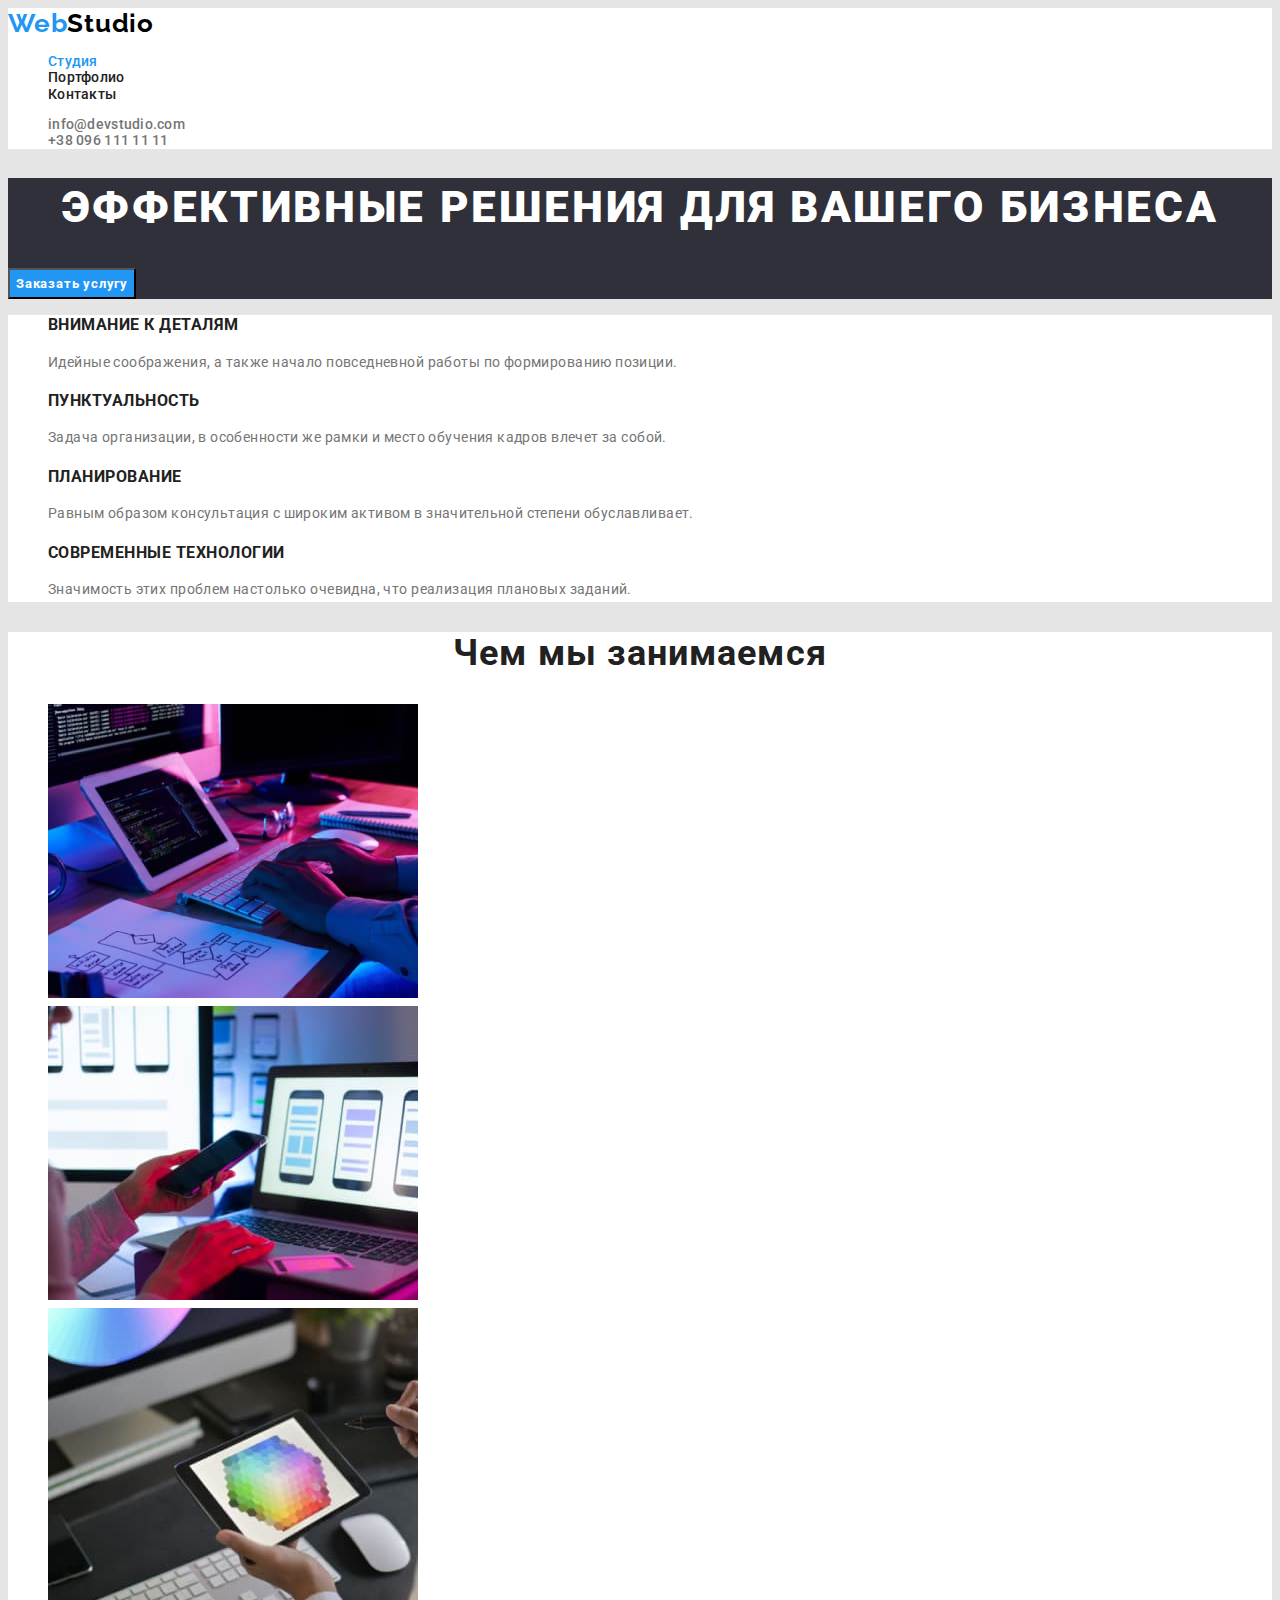
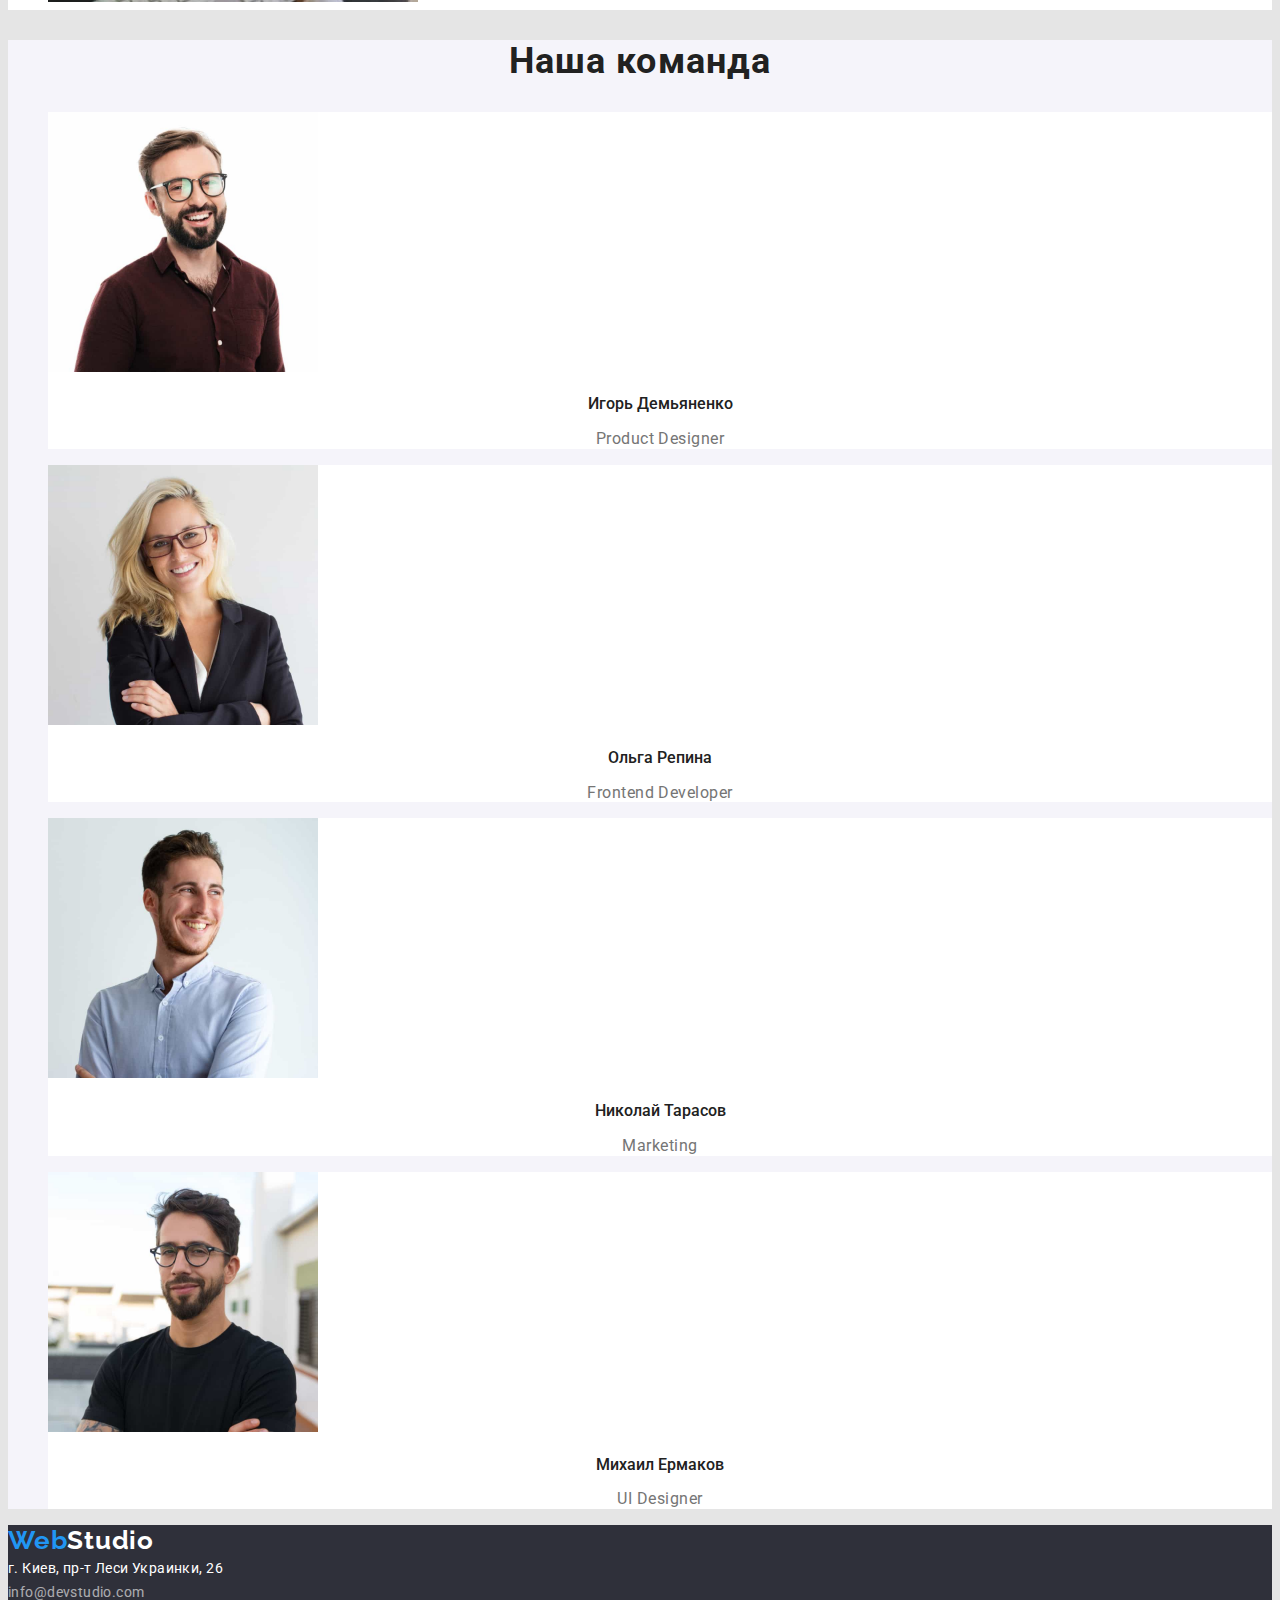
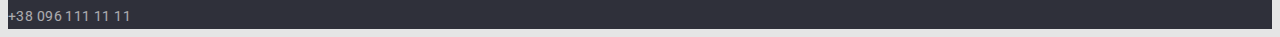
==== index.html @ 8b651987 "Initial from HW-2" ====
<!DOCTYPE html>
<html lang="ru">
    <head>
        <meta charset="UTF-8" />
        <meta http-equiv="X-UA-Compatible" content="IE=edge" />
        <meta name="viewport" content="width=device-width, initial-scale=1.0" />
        <title>Домашняя работа по HTML/CSS</title>
        <link rel="preconnect" href="https://fonts.googleapis.com" />
        <link rel="preconnect" href="https://fonts.gstatic.com" crossorigin />
        <link
            href="https://fonts.googleapis.com/css2?family=Raleway:wght@700&family=Roboto:wght@400;500;700;900&display=swap"
            rel="stylesheet"
        />
        <link rel="stylesheet" href="./css/styles.css" />
    </head>
    <body>
        <!-- Шапка сайта -->
        <header class="page-header">
            <nav class="menu-nav">
                <a href="/" lang="en" class="logo">
                    Web<span class="logo-studio">Studio</span></a
                >
                <ul>
                    <li><a href="" class="link current">Студия</a></li>
                    <li>
                        <a href="./portfolio.html" class="link">Портфолио</a>
                    </li>
                    <li><a href="" class="link">Контакты</a></li>
                </ul>
            </nav>
            <ul class="contacts-nav">
                <li>
                    <a href="mailto:info@devstudio.com" class="contacts-nav"
                        >info@devstudio.com</a
                    >
                </li>
                <li>
                    <a href="tel:+380961111111" class="contacts-nav"
                        >+38 096 111 11 11</a
                    >
                </li>
            </ul>
        </header>
        <!--Основной раздел-->
        <main>
            <!-- Герой -->
            <section class="hero">
                <h1 class="hero-title">
                    Эффективные решения для вашего бизнеса
                </h1>
                <button type="button" class="hero-button">
                    Заказать услугу
                </button>
            </section>
            <!-- Преимущества -->
            <section class="section">
                <ul>
                    <li>
                        <h3 class="feature-title">Внимание к деталям</h3>
                        <p>
                            Идейные соображения, а также начало повседневной
                            работы по формированию позиции.
                        </p>
                    </li>
                    <li>
                        <h3 class="feature-title">Пунктуальность</h3>
                        <p>
                            Задача организации, в особенности же рамки и место
                            обучения кадров влечет за собой.
                        </p>
                    </li>
                    <li>
                        <h3 class="feature-title">Планирование</h3>
                        <p>
                            Равным образом консультация с широким активом в
                            значительной степени обуславливает.
                        </p>
                    </li>
                    <li>
                        <h3 class="feature-title">Современные технологии</h3>
                        <p>
                            Значимость этих проблем настолько очевидна, что
                            реализация плановых заданий.
                        </p>
                    </li>
                </ul>
            </section>
            <!-- Фото видов деятельности -->
            <section class="section">
                <h2 class="section-title">Чем мы занимаемся</h2>
                <ul>
                    <li>
                        <img
                            src="./images/box-1.jpg"
                            alt="Набор кода"
                            width="370"
                            height="294"
                        />
                    </li>
                    <li>
                        <img
                            src="./images/box-2.jpg"
                            alt="Адаптивная вестка"
                            width="370"
                            height="294"
                        />
                    </li>
                    <li>
                        <img
                            src="./images/box-3.jpg"
                            alt="Колористика"
                            width="370"
                            height="294"
                        />
                    </li>
                </ul>
            </section>
            <!-- Сотрудники, Наша команда -->
            <section class="section-alternative">
                <h2 class="section-title">Наша команда</h2>
                <ul>
                    <li class="team-item">
                        <img
                            src="./images/foto-1.jpg"
                            alt="Игорь Демьяненко"
                            width="270"
                            height="260"
                        />
                        <h3 class="team-title">Игорь Демьяненко</h3>
                        <p lang="en" class="team-position">Product Designer</p>
                    </li>
                    <li class="team-item">
                        <img
                            src="./images/foto-2.jpg"
                            alt="Ольга Репина"
                            width="270"
                            height="260"
                        />
                        <h3 class="team-title">Ольга Репина</h3>
                        <p lang="en" class="team-position">
                            Frontend Developer
                        </p>
                    </li>
                    <li class="team-item">
                        <img
                            src="./images/foto-3.jpg"
                            alt="Николай Тарасов"
                            width="270"
                            height="260"
                        />
                        <h3 class="team-title">Николай Тарасов</h3>
                        <p lang="en" class="team-position">Marketing</p>
                    </li>
                    <li class="team-item">
                        <img
                            src="./images/foto-4.jpg"
                            alt="Михаил Ермаков"
                            width="270"
                            height="260"
                        />
                        <h3 class="team-title">Михаил Ермаков</h3>
                        <p lang="en" class="team-position">UI Designer</p>
                    </li>
                </ul>
            </section>
        </main>
        <!-- Футер -->
        <footer class="footer">
            <a href="/" lang="en" class="logo">
                Web<span class="logo-studio-footer">Studio</span></a
            >
            <address>
                <a
                    href="https://goo.gl/maps/RUKj9Pu31HT4aUyb8"
                    target="_blank"
                    rel="noopener noreferer"
                    class="address"
                    >г. Киев, пр-т Леси Украинки, 26
                </a>
                <br />
                <a href="mailto:info@devstudio.com" class="mail-tel"
                    >info@devstudio.com</a
                ><br />
                <a href="tel:+380961111111" class="mail-tel"
                    >+38 096 111 11 11</a
                ><br />
            </address>
        </footer>
    </body>
</html>
---- css/styles.css ----
/* WebStudio: черный=000000 100% , синий=2196F3 100% */
/* Навигация: черный=212121 100% , синий=2196F3 100% */
/* Герой: Заголовок текст белый=FFFFFF 100%, фон т.серый=2F303A 100%*/
/* Герой: Кнопка текст белый=FFFFFF 100%, фон синий=2196F3 100% */
/* Преимущества: Заголовок черный=212121 100%, текст серый=757575 100% */
/* Преимущества + Чем зан: фон св.св.серый=E5E5E5 100% */
/* Чем занимаемся: Заголовок черный=212121 100% */
/* Наша команда: Заголовок черный=212121 100%, текст серый=757575 100%*/
/* Наша команда: фон секции св.серый=F5F4FA 100% */
/* Футер: физ.адрес текст белый=FFFFFF 100%, email+тел=белый=FFFFFF 60% */
/* Футер: фон т.серый=2F303A 100%*/

:root {
    --primary-white-color: #ffffff;
    --primary-black-color: #000000;
    --primary-text-color: #757575;
    --accent-color: #2196f3;
    --accent-button-color: #188ce8;
    --background-color: #e5e5e5;
    --alt-background-color: #f5f4fa;
    --hero-footer-background-color: #2f303a;
    --item-boder-color: #eeeeee;
    --title-text-color: #212121;
}

body {
    background-color: var(--background-color);
    color: var(--primary-text-color);
    font-family: Roboto, sans-serif;
    font-weight: 400;
    font-size: 14px;
    line-height: 1.71;
}

ul {
    list-style: none;
}

.page-header {
    font-weight: 500;
    line-height: 1.17;
    background-color: var(--primary-white-color);
}

/* Лого */
.logo {
    color: var(--accent-color);
    font-family: Raleway, sans-serif;
    font-weight: 700;
    font-size: 26px;
    line-height: 1.19;
    text-decoration: none;
    letter-spacing: 0.03em;
}
.logo-studio {
    color: var(--primary-black-color);
}

/* Навигация меню страницы */
.menu-nav {
    text-decoration: none;
}

.menu-nav .link {
    color: var(--title-text-color);
    text-decoration: none;
    letter-spacing: 0.02em;
}
.menu-nav .link:hover,
.menu-nav .link:focus {
    color: var(--accent-color);
}
.menu-nav .link.current {
    color: var(--accent-color);
}

/* Контакты шапки страницы */
.page-header .contacts-nav {
    color: var(--primary-text-color);
    text-decoration: none;
    letter-spacing: 0.02em;
}
.page-header .contacts-nav:hover .contacts-nav:focus {
    color: var(--accent-color);
}

/* Основной раздел */

/*Герой*/
.hero {
    background-color: var(--hero-footer-background-color);
}
.hero-title {
    color: var(--primary-white-color);
    font-weight: 900;
    font-size: 44px;
    line-height: 1.36;
    text-align: center;
    letter-spacing: 0.06em;
    text-transform: uppercase;
}
.hero-button {
    color: var(--primary-white-color);
    background-color: var(--accent-color);
    font-family: inherit;
    font-weight: 700;
    line-height: 1.88;
    text-align: center;
    cursor: pointer;
    letter-spacing: 0.06em;
}
.hero-button:hover,
.hero-button:focus {
    background-color: var(--accent-button-color);
}
/* Основные секции*/
.section {
    background-color: var(--primary-white-color);
}
.section p,
.section-alternative p {
    letter-spacing: 0.03em;
}

/*Преимущества*/
.feature-title {
    color: var(--title-text-color);
    font-weight: 700;
    line-height: 1.17;
    letter-spacing: 0.03em;
    text-transform: uppercase;
}

/* Чем мы занимаемся */
.section-title {
    color: var(--title-text-color);
    font-weight: 700;
    font-size: 36px;
    line-height: 1.17;
    text-align: center;
    letter-spacing: 0.03em;
}

/* Наша команда */
.section-alternative {
    background-color: var(--alt-background-color);
}
.team-item {
    background-color: var(--primary-white-color);
}
.team-title {
    color: var(--title-text-color);
    font-weight: 500;
    font-size: 16px;
    line-height: 1.17;
    text-align: center;
}
.team-position {
    color: var(--primary-text-color);
    font-size: 16px;
    line-height: 1.17;
    text-align: center;
}

/* Футер */
.footer {
    background-color: var(--hero-footer-background-color);
}
.logo-studio-footer {
    color: var(--primary-white-color);
}
.address {
    color: var(--primary-white-color);
    font-style: normal;
    text-decoration: none;
    letter-spacing: 0.03em;
}
.mail-tel {
    color: var(--primary-white-color);
    font-style: normal;
    text-decoration: none;
    letter-spacing: 0.03em;
    opacity: 0.6;
}
.address:hover,
.address:focus,
.mail-tel:hover,
.mail-tel:focus {
    outline: 2px solid var(--accent-color);
}

/* П О Р Т Ф О Л И О */
.filter-button {
    color: var(--title-text-color);
    background-color: var(--alt-background-color);
    font-family: inherit;
    font-size: 16px;
    font-weight: 500;
    line-height: 1.62;
    text-align: center;
    letter-spacing: 0.03em;
    cursor: pointer;
}
.filter-button:hover,
.filter-button:focus {
    color: var(--primary-white-color);
    background-color: var(--accent-color);
}

.project-title {
    color: var(--title-text-color);
    font-size: 18px;
    font-weight: 700;
    line-height: 2;
    letter-spacing: 0.06em;
}

.project-type {
    font-size: 16px;
    font-weight: 400;
    line-height: 1.87;
}
.project-item {
    background-color: var(--item--background-color);
    border: 1px solid var(--item-boder-color);
}
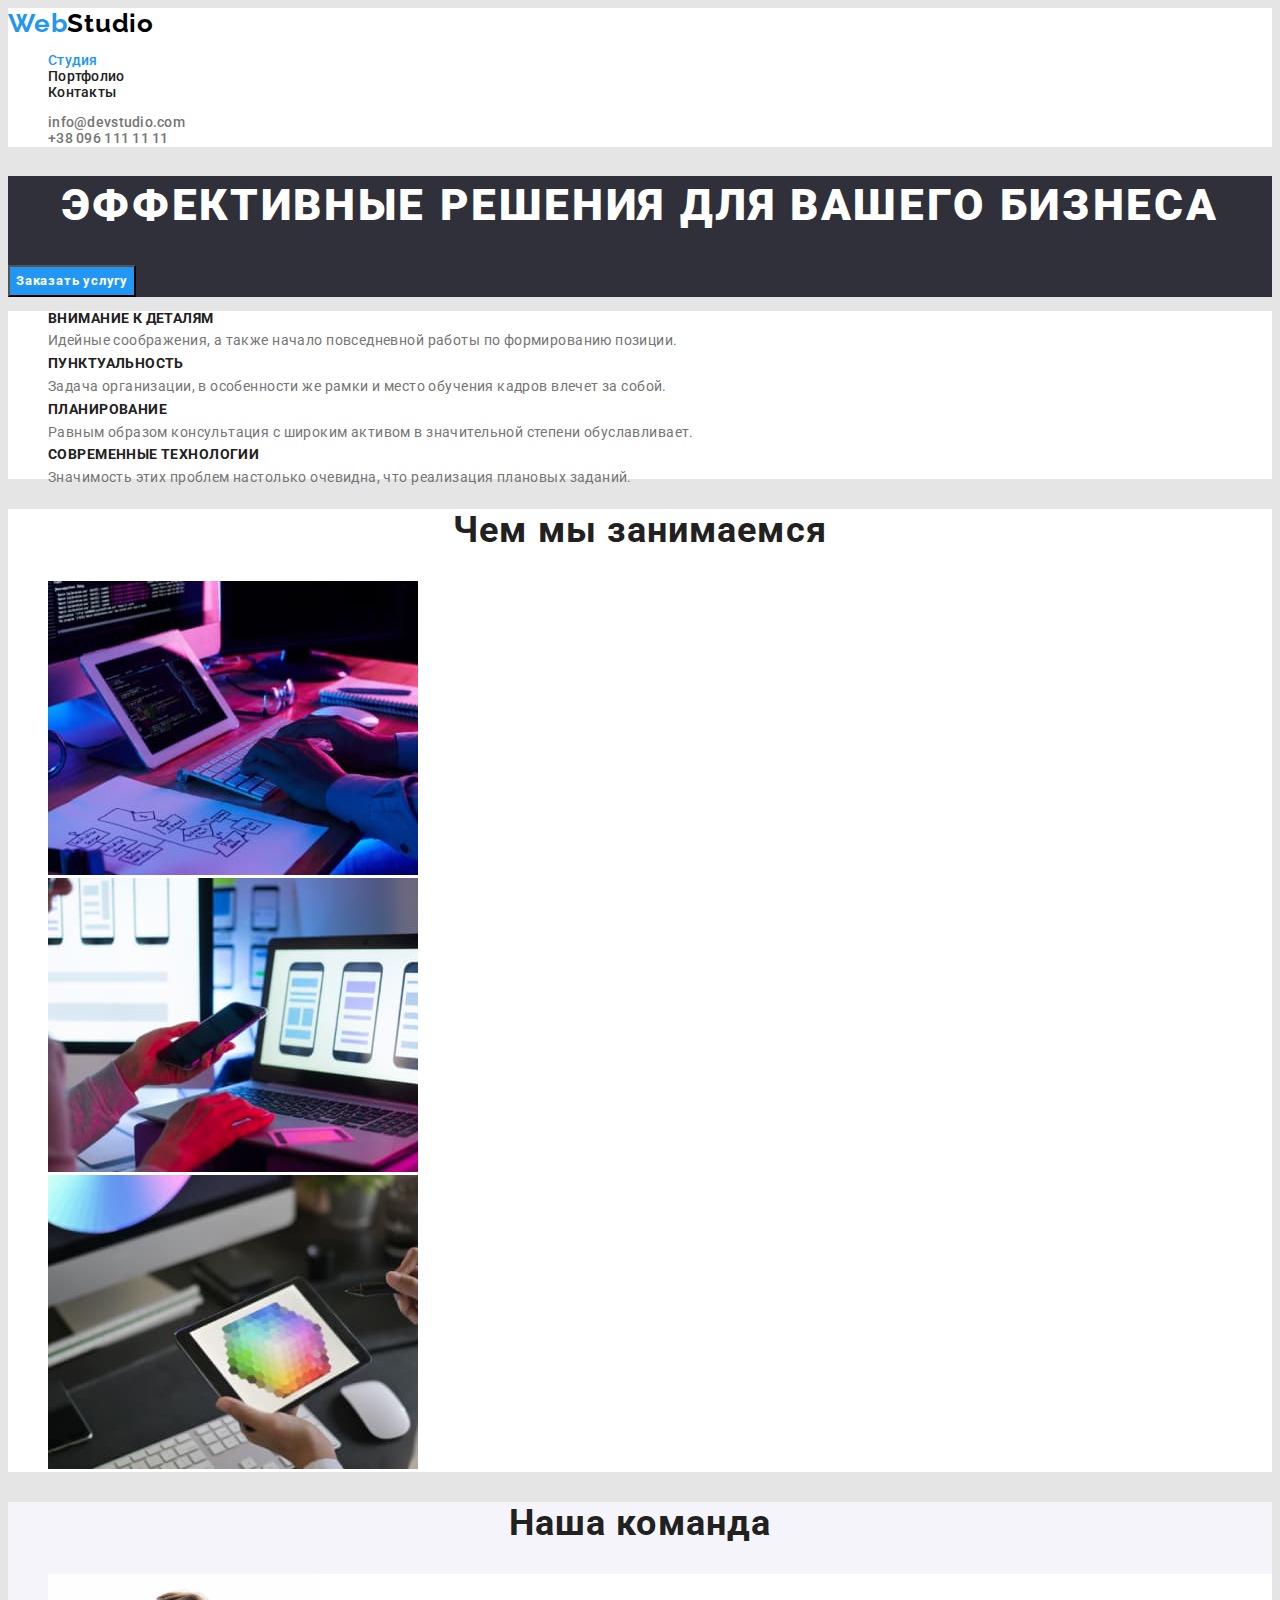
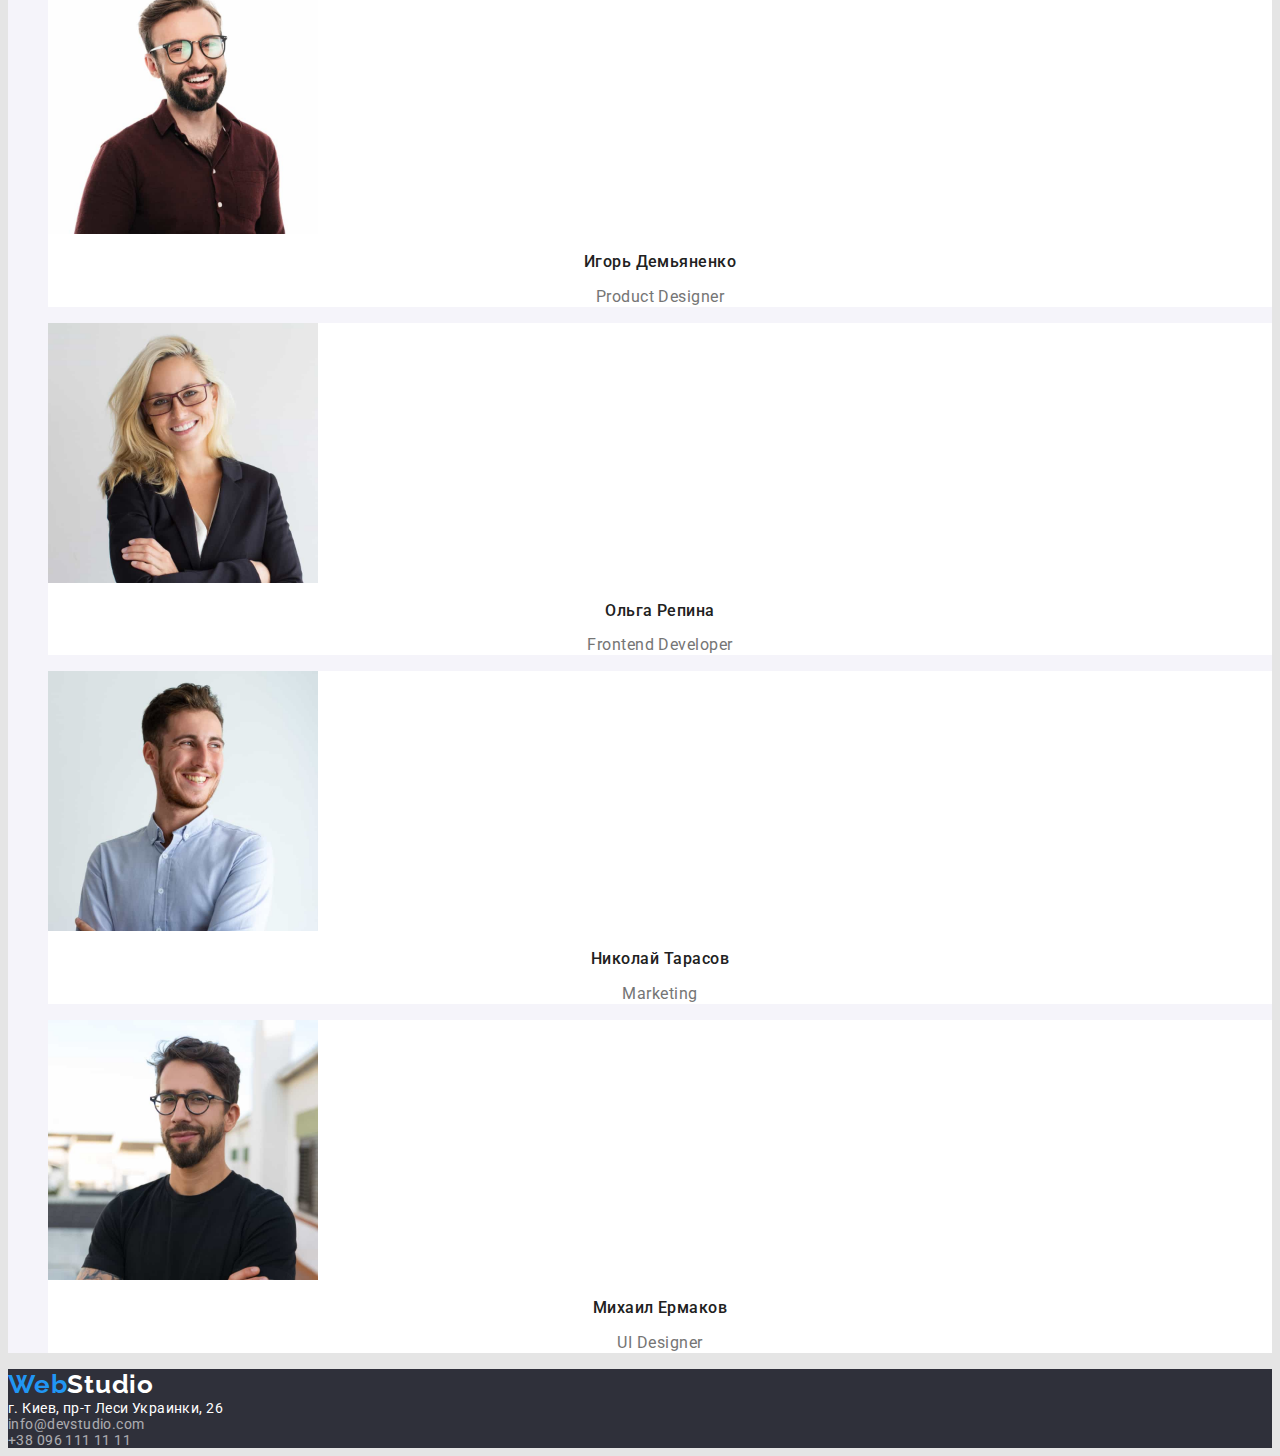
==== commit 329d280c: "Version 0 HW-2 optimized" ====
--- a/index.html
+++ b/index.html
@@ -57,28 +57,28 @@
                 <ul>
                     <li>
                         <h3 class="feature-title">Внимание к деталям</h3>
-                        <p>
+                        <p class="feature-text">
                             Идейные соображения, а также начало повседневной
                             работы по формированию позиции.
                         </p>
                     </li>
                     <li>
                         <h3 class="feature-title">Пунктуальность</h3>
-                        <p>
+                        <p class="feature-text">
                             Задача организации, в особенности же рамки и место
                             обучения кадров влечет за собой.
                         </p>
                     </li>
                     <li>
                         <h3 class="feature-title">Планирование</h3>
-                        <p>
+                        <p class="feature-text">
                             Равным образом консультация с широким активом в
                             значительной степени обуславливает.
                         </p>
                     </li>
                     <li>
                         <h3 class="feature-title">Современные технологии</h3>
-                        <p>
+                        <p class="feature-text">
                             Значимость этих проблем настолько очевидна, что
                             реализация плановых заданий.
                         </p>
--- a/css/styles.css
+++ b/css/styles.css
@@ -1,7 +1,7 @@
 /* WebStudio: черный=000000 100% , синий=2196F3 100% */
 /* Навигация: черный=212121 100% , синий=2196F3 100% */
 /* Герой: Заголовок текст белый=FFFFFF 100%, фон т.серый=2F303A 100%*/
-/* Герой: Кнопка текст белый=FFFFFF 100%, фон синий=2196F3 100% */
+/* Герой: Кнопка текст белый=FFFFFF 100%, фон синий=2196F3 100%, акцент фон т.синий = 188ce8 */
 /* Преимущества: Заголовок черный=212121 100%, текст серый=757575 100% */
 /* Преимущества + Чем зан: фон св.св.серый=E5E5E5 100% */
 /* Чем занимаемся: Заголовок черный=212121 100% */
@@ -11,6 +11,8 @@
 /* Футер: фон т.серый=2F303A 100%*/
 
 :root {
+    --primary-font-family: Roboto, sans-serif;
+    --secondary-font-family: Raleway, sans-serif;
     --primary-white-color: #ffffff;
     --primary-black-color: #000000;
     --primary-text-color: #757575;
@@ -26,30 +28,32 @@
 body {
     background-color: var(--background-color);
     color: var(--primary-text-color);
-    font-family: Roboto, sans-serif;
+    font-family: var(--primary-font-family);
     font-weight: 400;
     font-size: 14px;
-    line-height: 1.71;
-}
-
-ul {
+}
+
+ul,
+ol {
     list-style: none;
+}
+a {
+    text-decoration: none;
 }
 
 .page-header {
     font-weight: 500;
-    line-height: 1.17;
+    line-height: 1.14;
     background-color: var(--primary-white-color);
 }
 
 /* Лого */
 .logo {
     color: var(--accent-color);
-    font-family: Raleway, sans-serif;
+    font-family: var(--secondary-font-family);
     font-weight: 700;
     font-size: 26px;
     line-height: 1.19;
-    text-decoration: none;
     letter-spacing: 0.03em;
 }
 .logo-studio {
@@ -58,12 +62,11 @@
 
 /* Навигация меню страницы */
 .menu-nav {
-    text-decoration: none;
 }
 
 .menu-nav .link {
     color: var(--title-text-color);
-    text-decoration: none;
+
     letter-spacing: 0.02em;
 }
 .menu-nav .link:hover,
@@ -77,7 +80,6 @@
 /* Контакты шапки страницы */
 .page-header .contacts-nav {
     color: var(--primary-text-color);
-    text-decoration: none;
     letter-spacing: 0.02em;
 }
 .page-header .contacts-nav:hover .contacts-nav:focus {
@@ -126,9 +128,17 @@
 .feature-title {
     color: var(--title-text-color);
     font-weight: 700;
-    line-height: 1.17;
+    font-size: 14px;
+    line-height: 1.14;
     letter-spacing: 0.03em;
     text-transform: uppercase;
+}
+.feature-text {
+    color: var(--primary-text-color);
+    font-weight: 400;
+    font-size: 14px;
+    line-height: 1.71px;
+    letter-spacing: 0.03em;
 }
 
 /* Чем мы занимаемся */
@@ -152,13 +162,14 @@
     color: var(--title-text-color);
     font-weight: 500;
     font-size: 16px;
-    line-height: 1.17;
-    text-align: center;
+    line-height: 1.18;
+    text-align: center;
+    letter-spacing: 0.03em;
 }
 .team-position {
     color: var(--primary-text-color);
     font-size: 16px;
-    line-height: 1.17;
+    line-height: 1.18;
     text-align: center;
 }
 
@@ -172,13 +183,11 @@
 .address {
     color: var(--primary-white-color);
     font-style: normal;
-    text-decoration: none;
     letter-spacing: 0.03em;
 }
 .mail-tel {
     color: var(--primary-white-color);
     font-style: normal;
-    text-decoration: none;
     letter-spacing: 0.03em;
     opacity: 0.6;
 }
@@ -194,8 +203,8 @@
     color: var(--title-text-color);
     background-color: var(--alt-background-color);
     font-family: inherit;
-    font-size: 16px;
     font-weight: 500;
+    font-size: 16px;
     line-height: 1.62;
     text-align: center;
     letter-spacing: 0.03em;
@@ -209,18 +218,18 @@
 
 .project-title {
     color: var(--title-text-color);
+    font-weight: 700;
     font-size: 18px;
-    font-weight: 700;
     line-height: 2;
     letter-spacing: 0.06em;
 }
 
 .project-type {
-    font-size: 16px;
     font-weight: 400;
+    font-size: 16px;
     line-height: 1.87;
 }
 .project-item {
-    background-color: var(--item--background-color);
+    background-color: var(--primary-white-color);
     border: 1px solid var(--item-boder-color);
 }
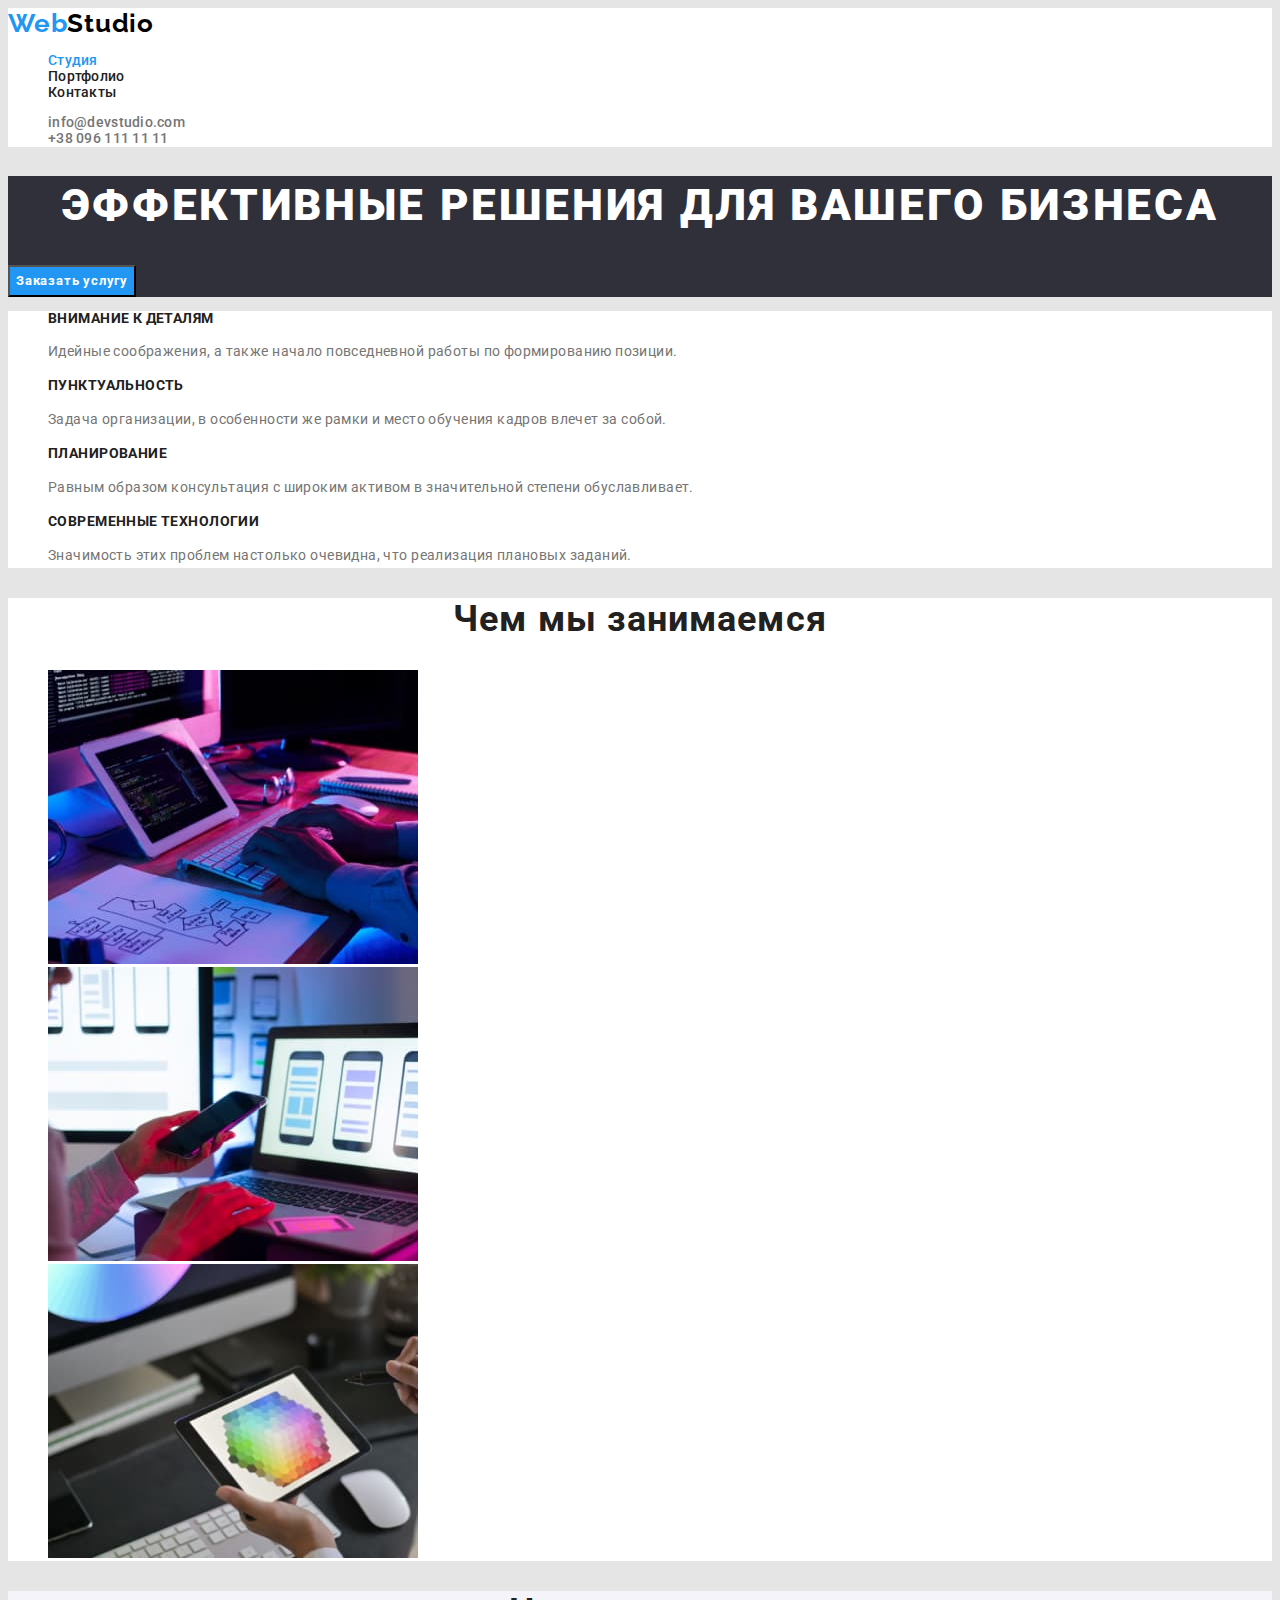
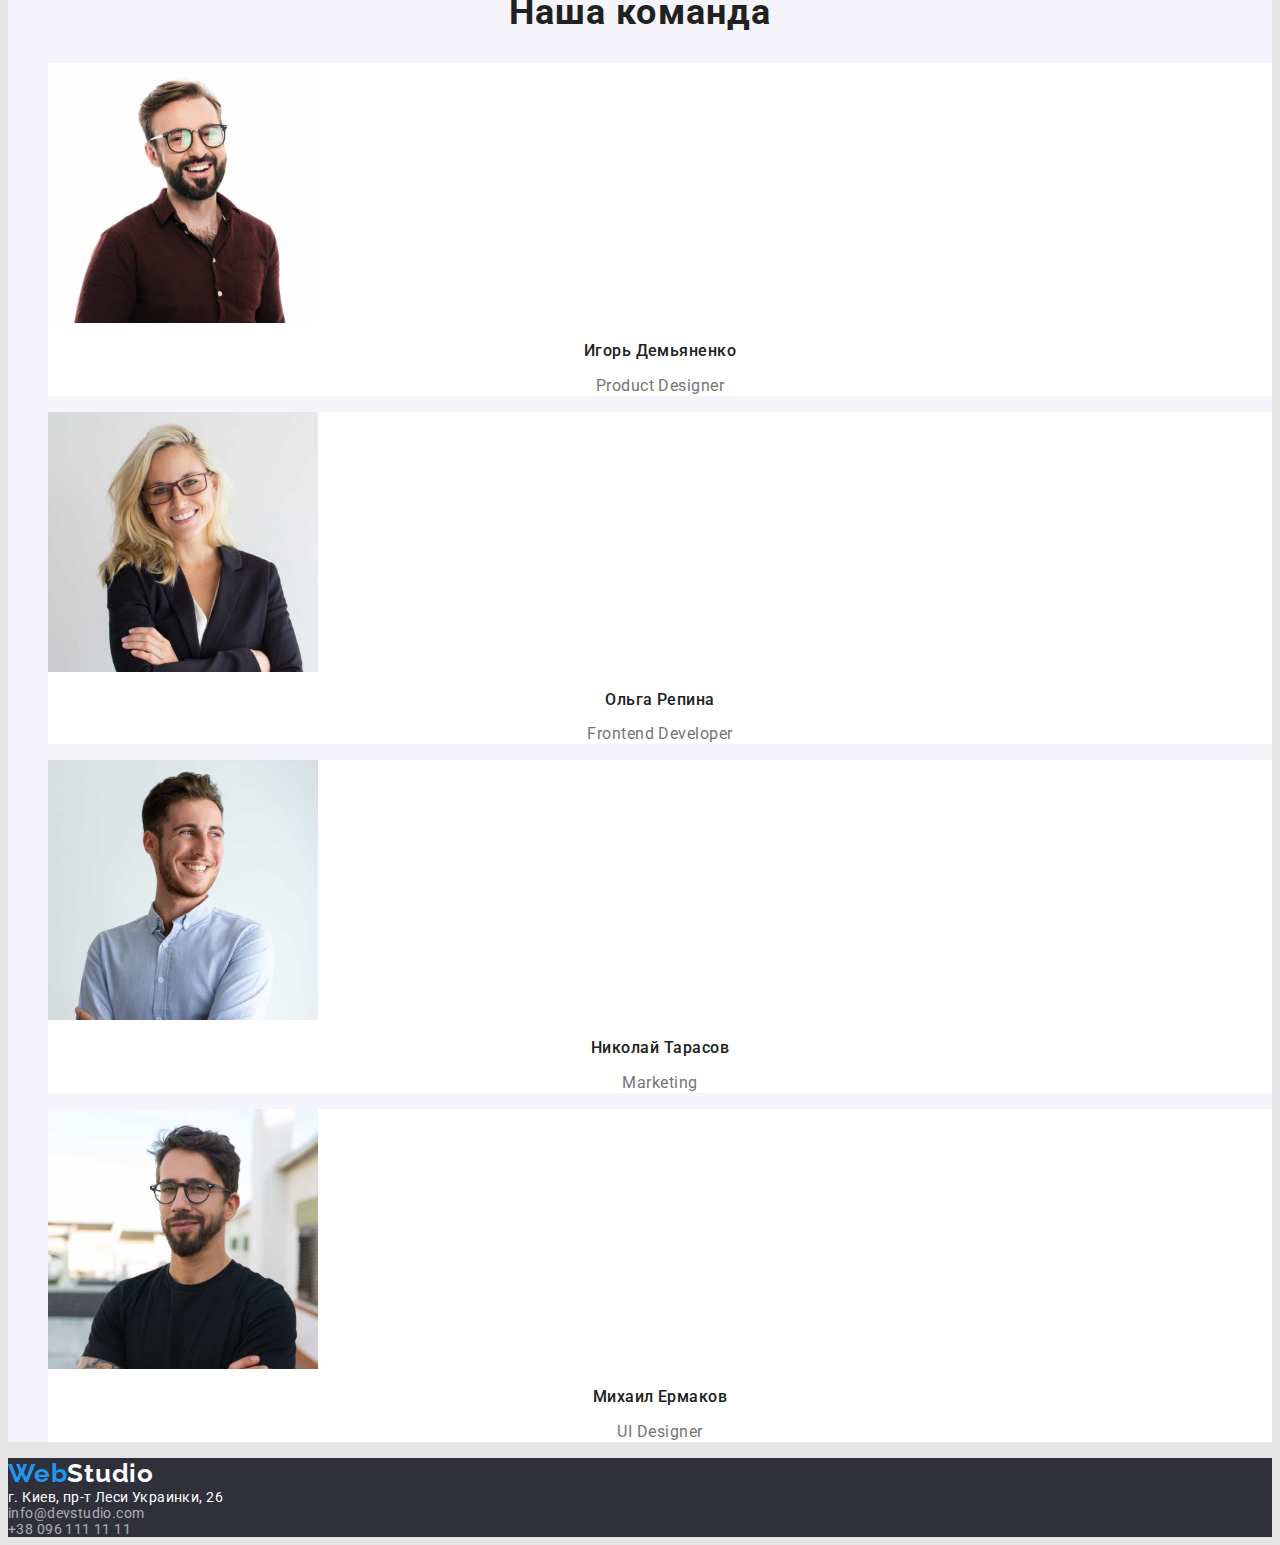
==== commit f23cc595: "Version 0 HW-2 optimized-2 H1-hidden" ====
--- a/index.html
+++ b/index.html
@@ -17,7 +17,7 @@
         <!-- Шапка сайта -->
         <header class="page-header">
             <nav class="menu-nav">
-                <a href="/" lang="en" class="logo">
+                <a href="./index.html" lang="en" class="logo">
                     Web<span class="logo-studio">Studio</span></a
                 >
                 <ul>
@@ -166,7 +166,7 @@
         </main>
         <!-- Футер -->
         <footer class="footer">
-            <a href="/" lang="en" class="logo">
+            <a href="./index.html" lang="en" class="logo">
                 Web<span class="logo-studio-footer">Studio</span></a
             >
             <address>
--- a/css/styles.css
+++ b/css/styles.css
@@ -1,28 +1,17 @@
-/* WebStudio: черный=000000 100% , синий=2196F3 100% */
-/* Навигация: черный=212121 100% , синий=2196F3 100% */
-/* Герой: Заголовок текст белый=FFFFFF 100%, фон т.серый=2F303A 100%*/
-/* Герой: Кнопка текст белый=FFFFFF 100%, фон синий=2196F3 100%, акцент фон т.синий = 188ce8 */
-/* Преимущества: Заголовок черный=212121 100%, текст серый=757575 100% */
-/* Преимущества + Чем зан: фон св.св.серый=E5E5E5 100% */
-/* Чем занимаемся: Заголовок черный=212121 100% */
-/* Наша команда: Заголовок черный=212121 100%, текст серый=757575 100%*/
-/* Наша команда: фон секции св.серый=F5F4FA 100% */
-/* Футер: физ.адрес текст белый=FFFFFF 100%, email+тел=белый=FFFFFF 60% */
-/* Футер: фон т.серый=2F303A 100%*/
-
 :root {
     --primary-font-family: Roboto, sans-serif;
     --secondary-font-family: Raleway, sans-serif;
     --primary-white-color: #ffffff;
     --primary-black-color: #000000;
     --primary-text-color: #757575;
+    --title-text-color: #212121;
     --accent-color: #2196f3;
     --accent-button-color: #188ce8;
     --background-color: #e5e5e5;
     --alt-background-color: #f5f4fa;
     --hero-footer-background-color: #2f303a;
-    --item-boder-color: #eeeeee;
-    --title-text-color: #212121;
+    --item-border-color: #eeeeee;
+    --header-border-color: #ececec;
 }
 
 body {
@@ -32,9 +21,7 @@
     font-weight: 400;
     font-size: 14px;
 }
-
-ul,
-ol {
+ul {
     list-style: none;
 }
 a {
@@ -137,7 +124,7 @@
     color: var(--primary-text-color);
     font-weight: 400;
     font-size: 14px;
-    line-height: 1.71px;
+    line-height: 1.71;
     letter-spacing: 0.03em;
 }
 
@@ -198,7 +185,7 @@
     outline: 2px solid var(--accent-color);
 }
 
-/* П О Р Т Ф О Л И О */
+/* === П О Р Т Ф О Л И О === */
 .filter-button {
     color: var(--title-text-color);
     background-color: var(--alt-background-color);
@@ -216,6 +203,17 @@
     background-color: var(--accent-color);
 }
 
+.visually-hidden {
+    border: 0 none;
+    clip: rect(0px, 0px, 0px, 0px);
+    height: 1px;
+    margin: -1px;
+    overflow: hidden;
+    padding: 0;
+    position: absolute;
+    width: 1px;
+}
+
 .project-title {
     color: var(--title-text-color);
     font-weight: 700;
@@ -231,5 +229,5 @@
 }
 .project-item {
     background-color: var(--primary-white-color);
-    border: 1px solid var(--item-boder-color);
-}
+    border: 1px solid var(--item-border-color);
+}
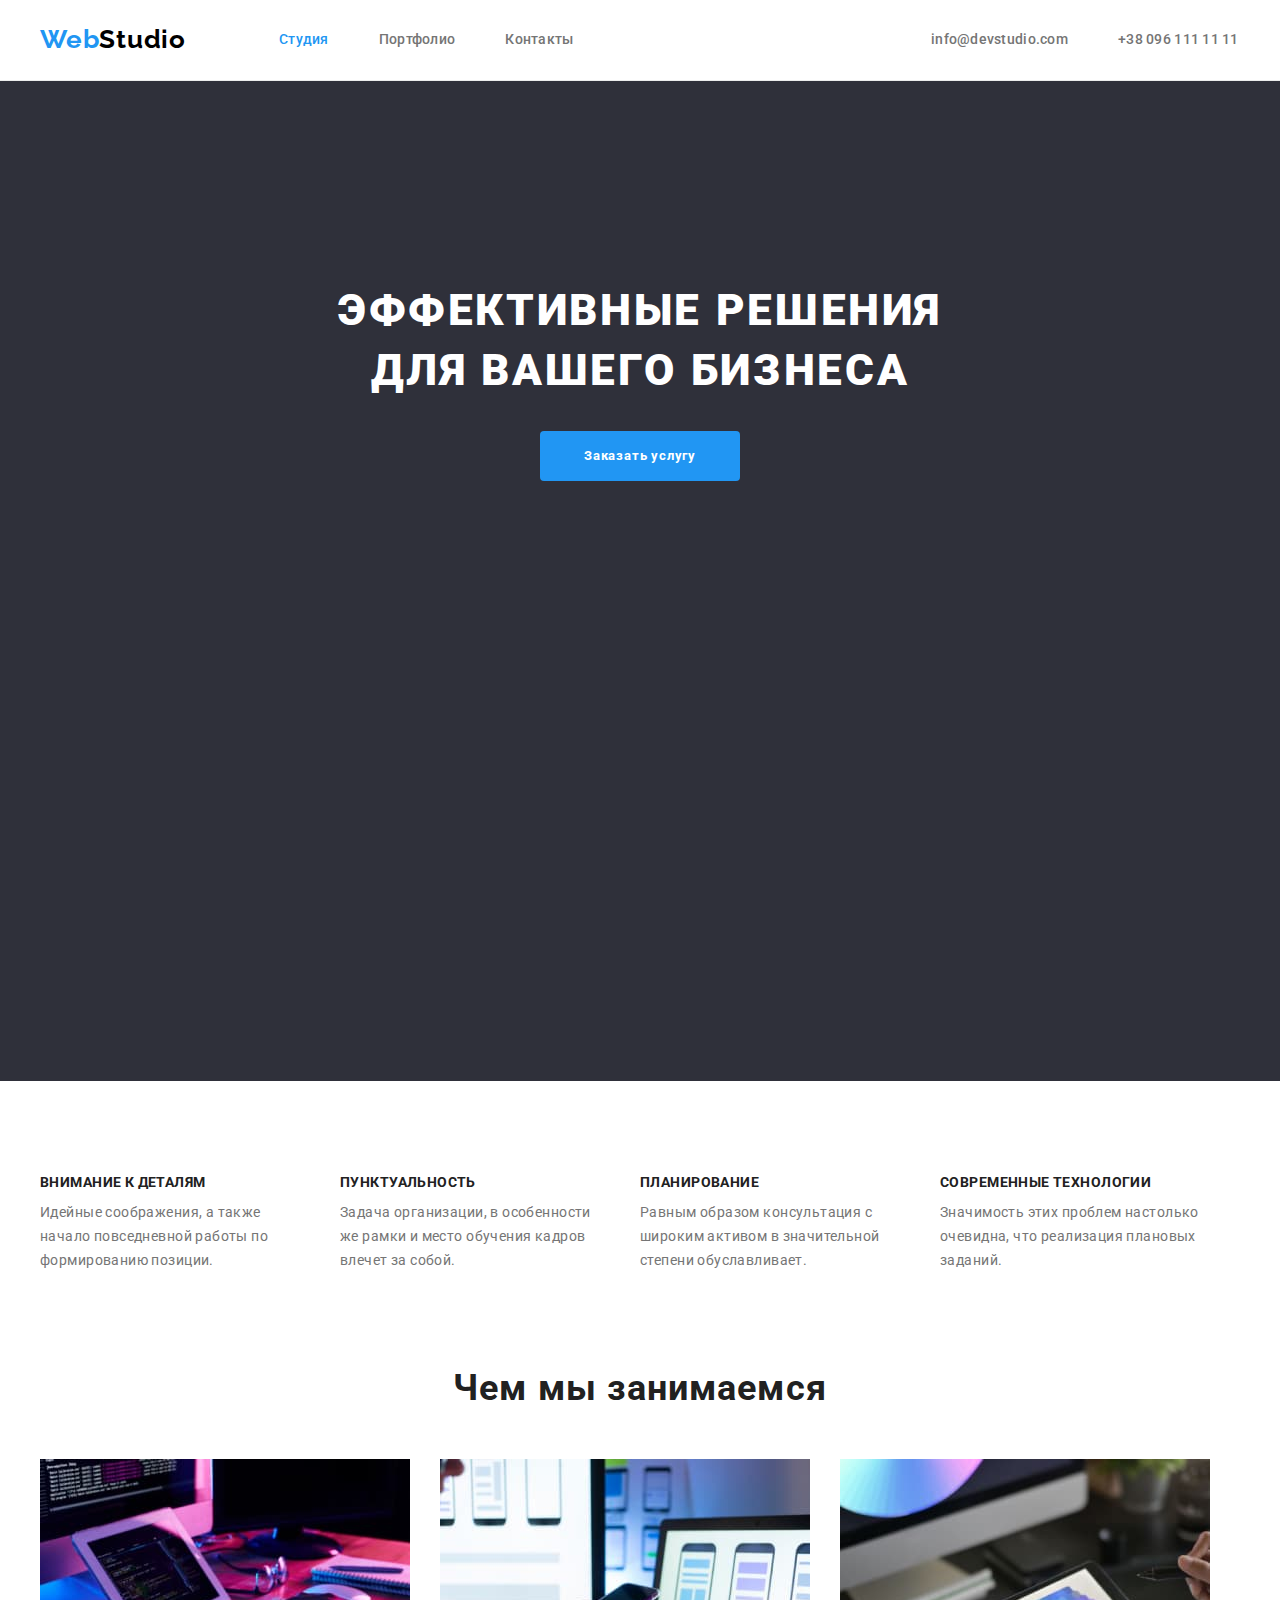
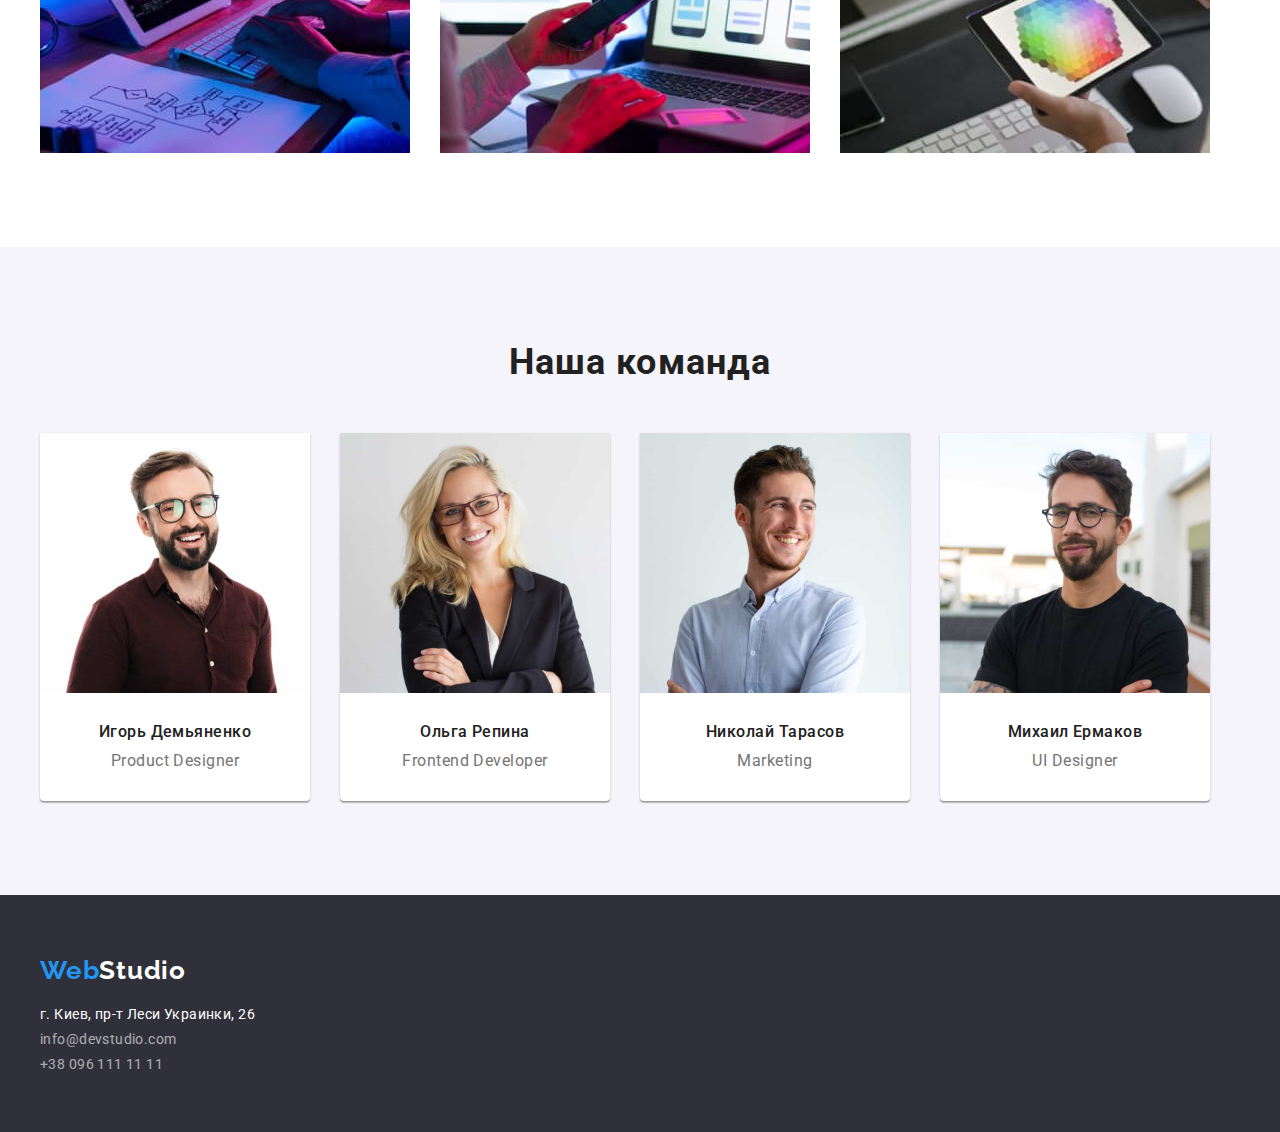
==== commit 190b50bd: "Version 1 - core made" ====
--- a/index.html
+++ b/index.html
@@ -11,180 +11,204 @@
             href="https://fonts.googleapis.com/css2?family=Raleway:wght@700&family=Roboto:wght@400;500;700;900&display=swap"
             rel="stylesheet"
         />
+        <link rel="stylesheet" href="https://cdnjs.cloudflare.com/ajax/libs/modern-normalize/1.1.0/modern-normalize.min.css" integrity="sha512-wpPYUAdjBVSE4KJnH1VR1HeZfpl1ub8YT/NKx4PuQ5NmX2tKuGu6U/JRp5y+Y8XG2tV+wKQpNHVUX03MfMFn9Q==" crossorigin="anonymous" referrerpolicy="no-referrer" />
         <link rel="stylesheet" href="./css/styles.css" />
     </head>
     <body>
         <!-- Шапка сайта -->
         <header class="page-header">
-            <nav class="menu-nav">
-                <a href="./index.html" lang="en" class="logo">
-                    Web<span class="logo-studio">Studio</span></a
-                >
-                <ul>
-                    <li><a href="" class="link current">Студия</a></li>
-                    <li>
-                        <a href="./portfolio.html" class="link">Портфолио</a>
+            <div class="container header-nav">
+                <nav class="menu-nav">
+                    <a href="./index.html" lang="en" class="logo logo-header">
+                        Web<span class="logo-studio">Studio</span></a
+                    >
+                    <ul class="site-nav">
+                        <li class="nav-item">
+                            <a href="./index.html" class="link current">Студия</a>
+                        </li>
+                        <li class="nav-item">
+                            <a href="./portfolio.html" class="link"
+                                >Портфолио</a
+                            >
+                        </li>
+                        <li class="nav-item">
+                            <a href="" class="link">Контакты</a>
+                        </li>
+                    </ul>
+                </nav>
+                <ul class="contacts-nav">
+                    <li class="contacts-item">
+                        <a href="mailto:info@devstudio.com" class="link"
+                            >info@devstudio.com</a
+                        >
                     </li>
-                    <li><a href="" class="link">Контакты</a></li>
+                    <li class="contacts-item">
+                        <a href="tel:+380961111111" class="link"
+                            >+38 096 111 11 11</a
+                        >
+                    </li>
                 </ul>
-            </nav>
-            <ul class="contacts-nav">
-                <li>
-                    <a href="mailto:info@devstudio.com" class="contacts-nav"
-                        >info@devstudio.com</a
-                    >
-                </li>
-                <li>
-                    <a href="tel:+380961111111" class="contacts-nav"
-                        >+38 096 111 11 11</a
-                    >
-                </li>
-            </ul>
+            </div>
         </header>
         <!--Основной раздел-->
         <main>
             <!-- Герой -->
             <section class="hero">
-                <h1 class="hero-title">
-                    Эффективные решения для вашего бизнеса
-                </h1>
-                <button type="button" class="hero-button">
-                    Заказать услугу
-                </button>
+                <div class="hero-content">
+                    <h1 class="hero-title">
+                        Эффективные решения для вашего бизнеса
+                    </h1>
+                    <button type="button" class="hero-button">
+                        Заказать услугу
+                    </button>
+                </div>
             </section>
             <!-- Преимущества -->
             <section class="section">
-                <ul>
-                    <li>
-                        <h3 class="feature-title">Внимание к деталям</h3>
-                        <p class="feature-text">
-                            Идейные соображения, а также начало повседневной
-                            работы по формированию позиции.
-                        </p>
-                    </li>
-                    <li>
-                        <h3 class="feature-title">Пунктуальность</h3>
-                        <p class="feature-text">
-                            Задача организации, в особенности же рамки и место
-                            обучения кадров влечет за собой.
-                        </p>
-                    </li>
-                    <li>
-                        <h3 class="feature-title">Планирование</h3>
-                        <p class="feature-text">
-                            Равным образом консультация с широким активом в
-                            значительной степени обуславливает.
-                        </p>
-                    </li>
-                    <li>
-                        <h3 class="feature-title">Современные технологии</h3>
-                        <p class="feature-text">
-                            Значимость этих проблем настолько очевидна, что
-                            реализация плановых заданий.
-                        </p>
-                    </li>
-                </ul>
+                <div class="container">
+                    <h2 class="visually-hidden">Преимущества</h2>
+                    <ul class="feature-list">
+                        <li class="feature-item">
+                            <h3 class="feature-title">Внимание к деталям</h3>
+                            <p class="feature-text">
+                                Идейные соображения, а также начало повседневной
+                                работы по формированию позиции.
+                            </p>
+                        </li>
+                        <li class="feature-item">
+                            <h3 class="feature-title">Пунктуальность</h3>
+                            <p class="feature-text">
+                                Задача организации, в особенности же рамки и
+                                место обучения кадров влечет за собой.
+                            </p>
+                        </li>
+                        <li class="feature-item">
+                            <h3 class="feature-title">Планирование</h3>
+                            <p class="feature-text">
+                                Равным образом консультация с широким активом в
+                                значительной степени обуславливает.
+                            </p>
+                        </li>
+                        <li class="feature-item">
+                            <h3 class="feature-title">
+                                Современные технологии
+                            </h3>
+                            <p class="feature-text">
+                                Значимость этих проблем настолько очевидна, что
+                                реализация плановых заданий.
+                            </p>
+                        </li>
+                    </ul>
+                </div>
             </section>
             <!-- Фото видов деятельности -->
             <section class="section">
-                <h2 class="section-title">Чем мы занимаемся</h2>
-                <ul>
-                    <li>
-                        <img
-                            src="./images/box-1.jpg"
-                            alt="Набор кода"
-                            width="370"
-                            height="294"
-                        />
-                    </li>
-                    <li>
-                        <img
-                            src="./images/box-2.jpg"
-                            alt="Адаптивная вестка"
-                            width="370"
-                            height="294"
-                        />
-                    </li>
-                    <li>
-                        <img
-                            src="./images/box-3.jpg"
-                            alt="Колористика"
-                            width="370"
-                            height="294"
-                        />
-                    </li>
-                </ul>
+                <div class="container no-padding">
+                    <h2 class="section-title">Чем мы занимаемся</h2>
+                    <ul class="activities-list">
+                        <li class="activity-item">
+                            <img
+                                src="./images/box-1.jpg"
+                                alt="Набор кода"
+                                width="370"
+                                height="294"
+                            />
+                        </li>
+                        <li class="activity-item">
+                            <img
+                                src="./images/box-2.jpg"
+                                alt="Адаптивная вестка"
+                                width="370"
+                                height="294"
+                            />
+                        </li class="activity-item">
+                        <li>
+                            <img
+                                src="./images/box-3.jpg"
+                                alt="Колористика"
+                                width="370"
+                                height="294"
+                            />
+                        </li>
+                    </ul>
+                </div>
             </section>
             <!-- Сотрудники, Наша команда -->
             <section class="section-alternative">
-                <h2 class="section-title">Наша команда</h2>
-                <ul>
-                    <li class="team-item">
-                        <img
-                            src="./images/foto-1.jpg"
-                            alt="Игорь Демьяненко"
-                            width="270"
-                            height="260"
-                        />
-                        <h3 class="team-title">Игорь Демьяненко</h3>
-                        <p lang="en" class="team-position">Product Designer</p>
-                    </li>
-                    <li class="team-item">
-                        <img
-                            src="./images/foto-2.jpg"
-                            alt="Ольга Репина"
-                            width="270"
-                            height="260"
-                        />
-                        <h3 class="team-title">Ольга Репина</h3>
-                        <p lang="en" class="team-position">
-                            Frontend Developer
-                        </p>
-                    </li>
-                    <li class="team-item">
-                        <img
-                            src="./images/foto-3.jpg"
-                            alt="Николай Тарасов"
-                            width="270"
-                            height="260"
-                        />
-                        <h3 class="team-title">Николай Тарасов</h3>
-                        <p lang="en" class="team-position">Marketing</p>
-                    </li>
-                    <li class="team-item">
-                        <img
-                            src="./images/foto-4.jpg"
-                            alt="Михаил Ермаков"
-                            width="270"
-                            height="260"
-                        />
-                        <h3 class="team-title">Михаил Ермаков</h3>
-                        <p lang="en" class="team-position">UI Designer</p>
-                    </li>
-                </ul>
+                <div class="container">
+                    <h2 class="section-title">Наша команда</h2>
+                    <ul class="team-list">
+                        <li class="team-item">
+                            <img
+                                src="./images/foto-1.jpg"
+                                alt="Игорь Демьяненко"
+                                width="270"
+                                height="260"
+                            />
+                            <h3 class="team-title">Игорь Демьяненко</h3>
+                            <p lang="en" class="team-position">
+                                Product Designer
+                            </p>
+                        </li>
+                        <li class="team-item">
+                            <img
+                                src="./images/foto-2.jpg"
+                                alt="Ольга Репина"
+                                width="270"
+                                height="260"
+                            />
+                            <h3 class="team-title">Ольга Репина</h3>
+                            <p lang="en" class="team-position">
+                                Frontend Developer
+                            </p>
+                        </li>
+                        <li class="team-item">
+                            <img
+                                src="./images/foto-3.jpg"
+                                alt="Николай Тарасов"
+                                width="270"
+                                height="260"
+                            />
+                            <h3 class="team-title">Николай Тарасов</h3>
+                            <p lang="en" class="team-position">Marketing</p>
+                        </li>
+                        <li class="team-item">
+                            <img
+                                src="./images/foto-4.jpg"
+                                alt="Михаил Ермаков"
+                                width="270"
+                                height="260"
+                            />
+                            <h3 class="team-title">Михаил Ермаков</h3>
+                            <p lang="en" class="team-position">UI Designer</p>
+                        </li>
+                    </ul>
+                </div>
             </section>
         </main>
         <!-- Футер -->
         <footer class="footer">
-            <a href="./index.html" lang="en" class="logo">
-                Web<span class="logo-studio-footer">Studio</span></a
-            >
-            <address>
-                <a
-                    href="https://goo.gl/maps/RUKj9Pu31HT4aUyb8"
-                    target="_blank"
-                    rel="noopener noreferer"
-                    class="address"
-                    >г. Киев, пр-т Леси Украинки, 26
-                </a>
-                <br />
-                <a href="mailto:info@devstudio.com" class="mail-tel"
-                    >info@devstudio.com</a
-                ><br />
-                <a href="tel:+380961111111" class="mail-tel"
-                    >+38 096 111 11 11</a
-                ><br />
-            </address>
+            <div class="container">
+                <a href="./index.html" lang="en" class="logo logo-footer">
+                    Web<span class="logo-studio-footer">Studio</span></a
+                >
+                <address class="address">
+                    <a
+                        href="https://goo.gl/maps/RUKj9Pu31HT4aUyb8"
+                        target="_blank"
+                        rel="noopener noreferer"
+                        class="address"
+                        >г. Киев, пр-т Леси Украинки, 26
+                    </a>
+                    <br />
+                    <a href="mailto:info@devstudio.com" class="mail-tel"
+                        >info@devstudio.com</a
+                    ><br />
+                    <a href="tel:+380961111111" class="mail-tel"
+                        >+38 096 111 11 11</a
+                    ><br />
+                </address>
+            </div>
         </footer>
     </body>
 </html>
--- a/css/styles.css
+++ b/css/styles.css
@@ -20,187 +20,27 @@
     font-family: var(--primary-font-family);
     font-weight: 400;
     font-size: 14px;
+    margin: 0;
 }
 ul {
     list-style: none;
+    padding: 0;
+    margin: 0;
 }
 a {
     text-decoration: none;
 }
 
-.page-header {
-    font-weight: 500;
-    line-height: 1.14;
-    background-color: var(--primary-white-color);
-}
-
-/* Лого */
-.logo {
-    color: var(--accent-color);
-    font-family: var(--secondary-font-family);
-    font-weight: 700;
-    font-size: 26px;
-    line-height: 1.19;
-    letter-spacing: 0.03em;
-}
-.logo-studio {
-    color: var(--primary-black-color);
-}
-
-/* Навигация меню страницы */
-.menu-nav {
-}
-
-.menu-nav .link {
-    color: var(--title-text-color);
-
-    letter-spacing: 0.02em;
-}
-.menu-nav .link:hover,
-.menu-nav .link:focus {
-    color: var(--accent-color);
-}
-.menu-nav .link.current {
-    color: var(--accent-color);
-}
-
-/* Контакты шапки страницы */
-.page-header .contacts-nav {
-    color: var(--primary-text-color);
-    letter-spacing: 0.02em;
-}
-.page-header .contacts-nav:hover .contacts-nav:focus {
-    color: var(--accent-color);
-}
-
-/* Основной раздел */
-
-/*Герой*/
-.hero {
-    background-color: var(--hero-footer-background-color);
-}
-.hero-title {
-    color: var(--primary-white-color);
-    font-weight: 900;
-    font-size: 44px;
-    line-height: 1.36;
-    text-align: center;
-    letter-spacing: 0.06em;
-    text-transform: uppercase;
-}
-.hero-button {
-    color: var(--primary-white-color);
-    background-color: var(--accent-color);
-    font-family: inherit;
-    font-weight: 700;
-    line-height: 1.88;
-    text-align: center;
-    cursor: pointer;
-    letter-spacing: 0.06em;
-}
-.hero-button:hover,
-.hero-button:focus {
-    background-color: var(--accent-button-color);
-}
-/* Основные секции*/
-.section {
-    background-color: var(--primary-white-color);
-}
-.section p,
-.section-alternative p {
-    letter-spacing: 0.03em;
-}
-
-/*Преимущества*/
-.feature-title {
-    color: var(--title-text-color);
-    font-weight: 700;
-    font-size: 14px;
-    line-height: 1.14;
-    letter-spacing: 0.03em;
-    text-transform: uppercase;
-}
-.feature-text {
-    color: var(--primary-text-color);
-    font-weight: 400;
-    font-size: 14px;
-    line-height: 1.71;
-    letter-spacing: 0.03em;
-}
-
-/* Чем мы занимаемся */
-.section-title {
-    color: var(--title-text-color);
-    font-weight: 700;
-    font-size: 36px;
-    line-height: 1.17;
-    text-align: center;
-    letter-spacing: 0.03em;
-}
-
-/* Наша команда */
-.section-alternative {
-    background-color: var(--alt-background-color);
-}
-.team-item {
-    background-color: var(--primary-white-color);
-}
-.team-title {
-    color: var(--title-text-color);
-    font-weight: 500;
-    font-size: 16px;
-    line-height: 1.18;
-    text-align: center;
-    letter-spacing: 0.03em;
-}
-.team-position {
-    color: var(--primary-text-color);
-    font-size: 16px;
-    line-height: 1.18;
-    text-align: center;
-}
-
-/* Футер */
-.footer {
-    background-color: var(--hero-footer-background-color);
-}
-.logo-studio-footer {
-    color: var(--primary-white-color);
-}
-.address {
-    color: var(--primary-white-color);
-    font-style: normal;
-    letter-spacing: 0.03em;
-}
-.mail-tel {
-    color: var(--primary-white-color);
-    font-style: normal;
-    letter-spacing: 0.03em;
-    opacity: 0.6;
-}
-.address:hover,
-.address:focus,
-.mail-tel:hover,
-.mail-tel:focus {
-    outline: 2px solid var(--accent-color);
-}
-
-/* === П О Р Т Ф О Л И О === */
-.filter-button {
-    color: var(--title-text-color);
-    background-color: var(--alt-background-color);
-    font-family: inherit;
-    font-weight: 500;
-    font-size: 16px;
-    line-height: 1.62;
-    text-align: center;
-    letter-spacing: 0.03em;
-    cursor: pointer;
-}
-.filter-button:hover,
-.filter-button:focus {
-    color: var(--primary-white-color);
-    background-color: var(--accent-color);
+p,
+h1,
+h2,
+h3 {
+    margin-top: 0;
+    margin-bottom: 0;
+}
+
+img {
+    display: block;
 }
 
 .visually-hidden {
@@ -214,8 +54,339 @@
     width: 1px;
 }
 
+/* === Шапка сайта === */
+.page-header {
+    font-weight: 500;
+    line-height: 1.14;
+    background-color: var(--primary-white-color);
+    border-bottom: 1px solid var(--header-border-color);
+}
+
+.container.header-nav {
+    display: flex;
+    align-items: center;
+    padding-top: 0;
+    padding-bottom: 0;
+}
+
+/* Лого */
+.logo {
+    color: var(--accent-color);
+
+    font-family: var(--secondary-font-family);
+    font-weight: 700;
+    font-size: 26px;
+    line-height: 1.19;
+    letter-spacing: 0.03em;
+}
+
+.logo.logo-header {
+    display: block;
+    margin-right: 93px;
+    margin-top: 24px;
+    margin-bottom: 25px;
+}
+
+.logo-studio {
+    color: var(--primary-black-color);
+}
+
+/* Навигация меню страницы */
+.menu-nav {
+    display: flex;
+    align-items: center;
+}
+
+.site-nav {
+    display: flex;
+}
+.site-nav .nav-item {
+    margin-right: 50px;
+}
+.site-nav .nav-item:last-child {
+    margin-right: 0;
+}
+
+.site-nav .link {
+    padding-top: 32px;
+    padding-bottom: 32px;
+
+    color: var(--title-text-color);
+
+    font-weight: 500;
+    letter-spacing: 0.02em;
+}
+
+.site-nav .link:hover,
+.site-nav .link:focus {
+    color: var(--accent-color);
+}
+.site-nav .link.current {
+    color: var(--accent-color);
+}
+
+/* Контакты шапки страницы */
+.page-header .link {
+    color: var(--primary-text-color);
+    letter-spacing: 0.02em;
+}
+.page-header .link:hover,
+.page-header.link:focus {
+    color: var(--accent-color);
+}
+.contacts-nav {
+    display: flex;
+    margin-left: auto;
+    margin-right: 0;
+}
+.contacts-nav .contacts-item {
+    margin-left: 50px;
+}
+.contacts-nav .contacts-item:first-child {
+    margin-right: 0;
+}
+.contacts-nav .link {
+    display: block;
+    padding-top: 32px;
+    padding-bottom: 32px;
+    min-width: 122px;
+}
+
+/* Основной раздел */
+
+/*Герой*/
+.hero {
+    margin: 0 auto;
+    padding-top: 200px;
+    padding-bottom: 200px;
+
+    background-color: var(--hero-footer-background-color);
+
+    max-width: 1600px;
+    height: 600px;
+    text-align: center;
+}
+.hero-title {
+    margin-top: 0;
+    margin-bottom: 30px;
+    color: var(--primary-white-color);
+
+    text-align: center;
+    font-weight: 900;
+    font-size: 44px;
+    line-height: 1.36;
+    letter-spacing: 0.06em;
+    text-transform: uppercase;
+}
+.hero-button {
+    width: 200px;
+    height: 50px;
+    border-radius: 4px;
+    border: 1px solid transparent;
+
+    color: var(--primary-white-color);
+    background-color: var(--accent-color);
+
+    font-family: inherit;
+    font-weight: 700;
+    line-height: 1.88;
+    text-align: center;
+    cursor: pointer;
+    letter-spacing: 0.06em;
+}
+
+.hero-button:hover,
+.hero-button:focus {
+    background-color: var(--accent-button-color);
+}
+.hero-content {
+    margin: 0 auto;
+    width: 696px;
+}
+
+/* Основные секции*/
+.section {
+    background-color: var(--primary-white-color);
+}
+.section p,
+.section-alternative p {
+    letter-spacing: 0.03em;
+}
+
+/*Преимущества*/
+.feature-title {
+    margin-bottom: 10px;
+
+    color: var(--title-text-color);
+
+    font-weight: 700;
+    font-size: 14px;
+    line-height: 1.14;
+    letter-spacing: 0.03em;
+    text-transform: uppercase;
+}
+.feature-text {
+    color: var(--primary-text-color);
+    font-weight: 400;
+    font-size: 14px;
+    line-height: 1.71;
+    letter-spacing: 0.03em;
+}
+.feature-list {
+    display: flex;
+}
+.feature-list .feature-item {
+    width: 270px;
+    margin-right: 30px;
+}
+.feature-list .feature-item:last-child {
+    margin-right: 0;
+}
+
+/* Чем мы занимаемся */
+.section-title {
+    margin-bottom: 50px;
+
+    color: var(--title-text-color);
+
+    font-weight: 700;
+    font-size: 36px;
+    line-height: 1.17;
+    text-align: center;
+    letter-spacing: 0.03em;
+}
+.activities-list {
+    display: flex;
+}
+.activities-list .activity-item {
+    margin-right: 30px;
+}
+.activities-list .activity-item:last-child {
+    margin-right: 0;
+}
+
+/* Наша команда */
+.section-alternative {
+    background-color: var(--alt-background-color);
+}
+.team-item {
+    width: 270px;
+    padding-bottom: 30px;
+    box-shadow: 0px 1px 3px rgba(0, 0, 0, 0.12), 0px 1px 1px rgba(0, 0, 0, 0.14),
+        0px 2px 1px rgba(0, 0, 0, 0.2);
+    border-radius: 0px 0px 4px 4px;
+
+    background-color: var(--primary-white-color);
+}
+.team-title {
+    margin-top: 30px;
+    margin-bottom: 10px;
+
+    color: var(--title-text-color);
+
+    font-weight: 500;
+    font-size: 16px;
+    line-height: 1.18;
+    text-align: center;
+    letter-spacing: 0.03em;
+}
+.team-position {
+    text-align: center;
+    color: var(--primary-text-color);
+    font-size: 16px;
+    line-height: 1.18;
+}
+.team-list {
+    display: flex;
+}
+.team-list .team-item {
+    margin-right: 30px;
+}
+.team-list .team-item:last-child {
+    margin-right: 0;
+}
+
+/* Футер */
+.footer {
+    background-color: var(--hero-footer-background-color);
+}
+.footer .container {
+    padding-top: 60px;
+    padding-bottom: 60px;
+}
+.logo-studio-footer {
+    color: var(--primary-white-color);
+}
+
+.logo.logo-footer {
+    display: block;
+    padding-top: 0;
+    padding-bottom: 0;
+    margin-bottom: 20px;
+    margin-right: 0;
+}
+
+.address {
+    color: var(--primary-white-color);
+    font-style: normal;
+    letter-spacing: 0.03em;
+    min-width: 231px;
+}
+
+.mail-tel {
+    display: inline-block;
+    margin-top: 9px;
+
+    color: var(--primary-white-color);
+
+    font-style: normal;
+    letter-spacing: 0.03em;
+    opacity: 0.6;
+}
+
+/* === ПОРТФОЛИО === */
+.filters {
+    display: flex;
+    justify-content: center;
+    margin-bottom: 50px;
+}
+
+.filter-button {
+    height: 38px;
+    padding: 6px 22px;
+    border-radius: 4px;
+    border: 1px solid transparent;
+
+    color: var(--title-text-color);
+    background-color: var(--alt-background-color);
+
+    font-family: inherit;
+    font-weight: 500;
+    font-size: 16px;
+    line-height: 1.62;
+    text-align: center;
+    letter-spacing: 0.03em;
+    cursor: pointer;
+}
+.filter-button:hover,
+.filter-button:focus {
+    color: var(--primary-white-color);
+    background-color: var(--accent-color);
+    box-shadow: 0px 1px 3px rgba(0, 0, 0, 0.06), 0px 1px 1px rgba(0, 0, 0, 0.14),
+        0px 2px 1px rgba(0, 0, 0, 0.1);
+}
+.filters .filter-item {
+    margin-right: 8px;
+}
+.filters .filter-item:last-child {
+    margin-right: 0;
+}
+
 .project-title {
-    color: var(--title-text-color);
+    margin: 20px auto 4px 24px;
+
+    color: var(--title-text-color);
+
     font-weight: 700;
     font-size: 18px;
     line-height: 2;
@@ -223,11 +394,43 @@
 }
 
 .project-type {
+    margin: 0 auto 20px 24px;
     font-weight: 400;
     font-size: 16px;
     line-height: 1.87;
 }
 .project-item {
+    width: 370px;
     background-color: var(--primary-white-color);
     border: 1px solid var(--item-border-color);
 }
+
+.projects-list {
+    display: flex;
+    flex-wrap: wrap;
+    min-width: 1200px;
+}
+.projects-list .project-item {
+    margin-right: 30px;
+    margin-bottom: 30px;
+}
+.projects-list .project-item:nth-child(3n + 3) {
+    margin-right: 0;
+}
+
+/* === Блочная модель === */
+
+.container {
+    margin-left: auto;
+    margin-right: auto;
+    padding-left: 15px;
+    padding-right: 15px;
+    max-width: 1200px;
+    padding-top: 94px;
+    padding-bottom: 94px;
+    width: 100%;
+    overflow: hidden;
+}
+.container.no-padding {
+    padding-top: 0;
+}
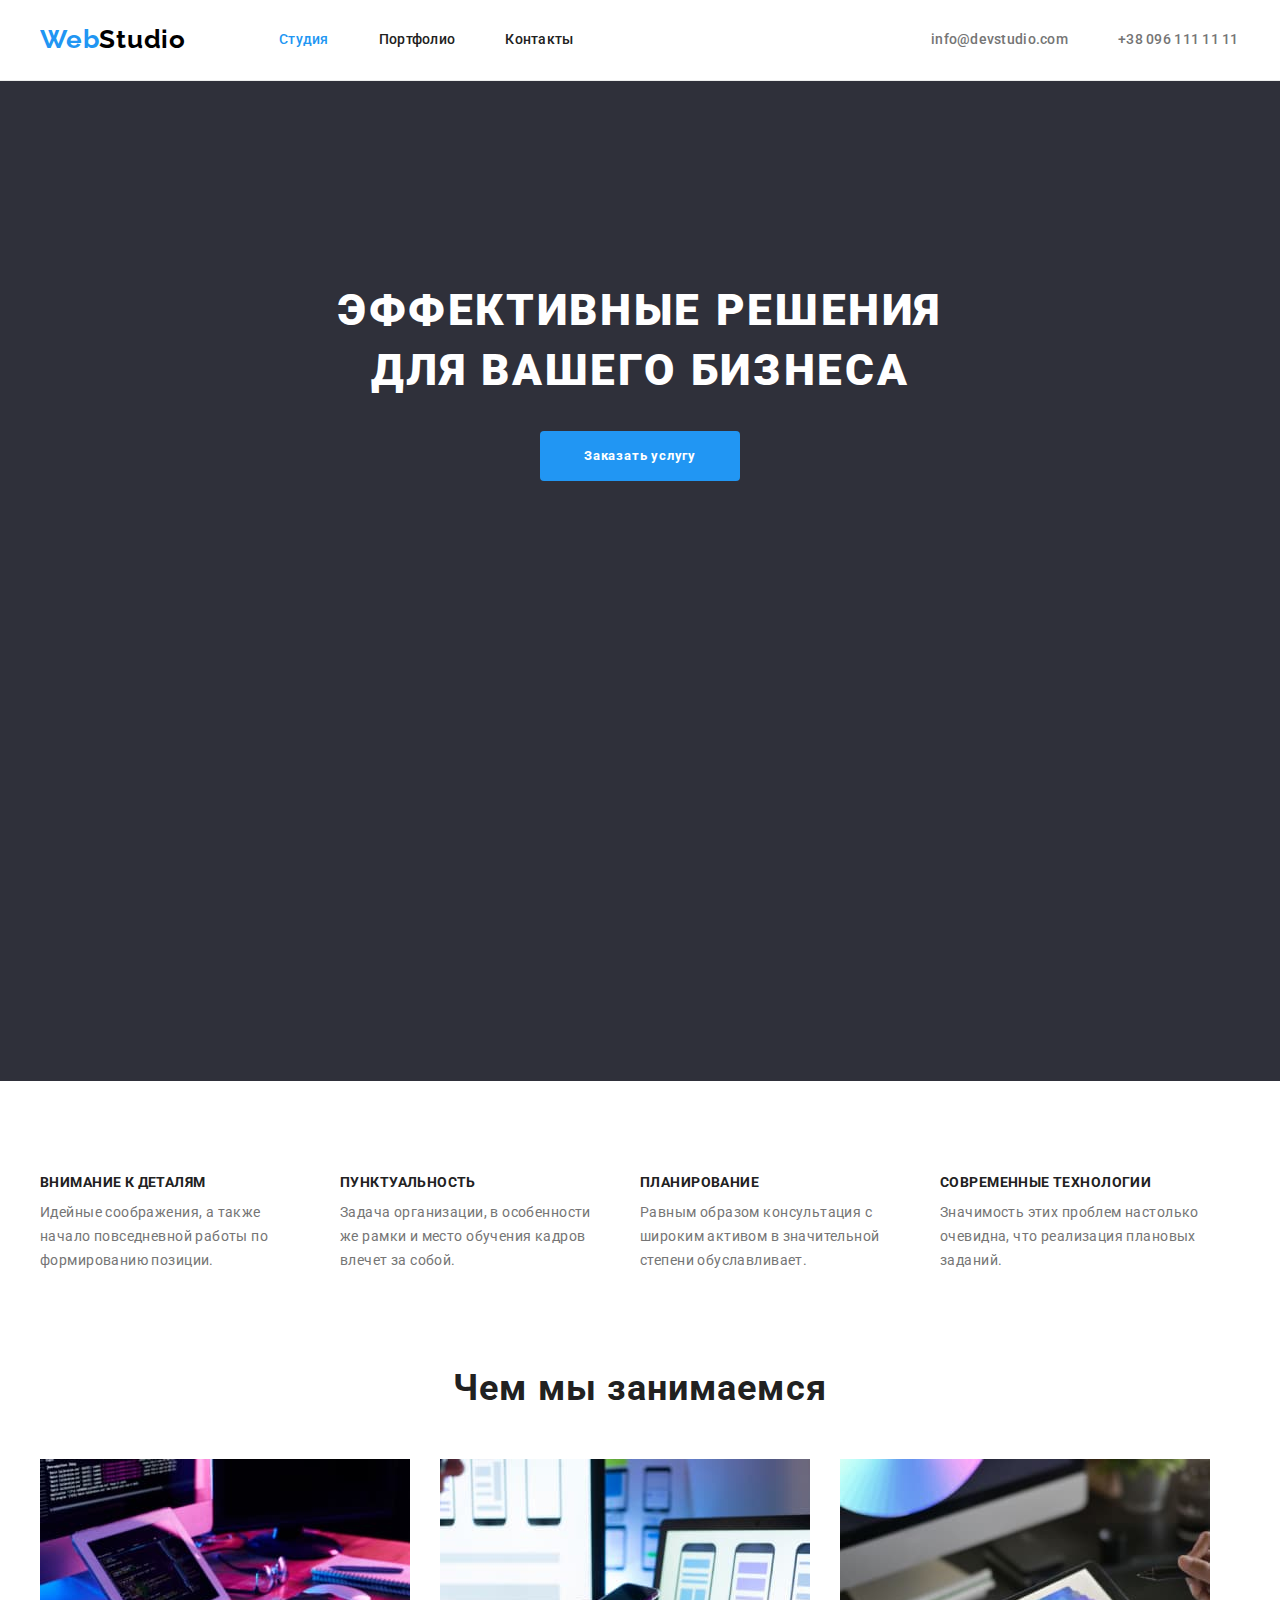
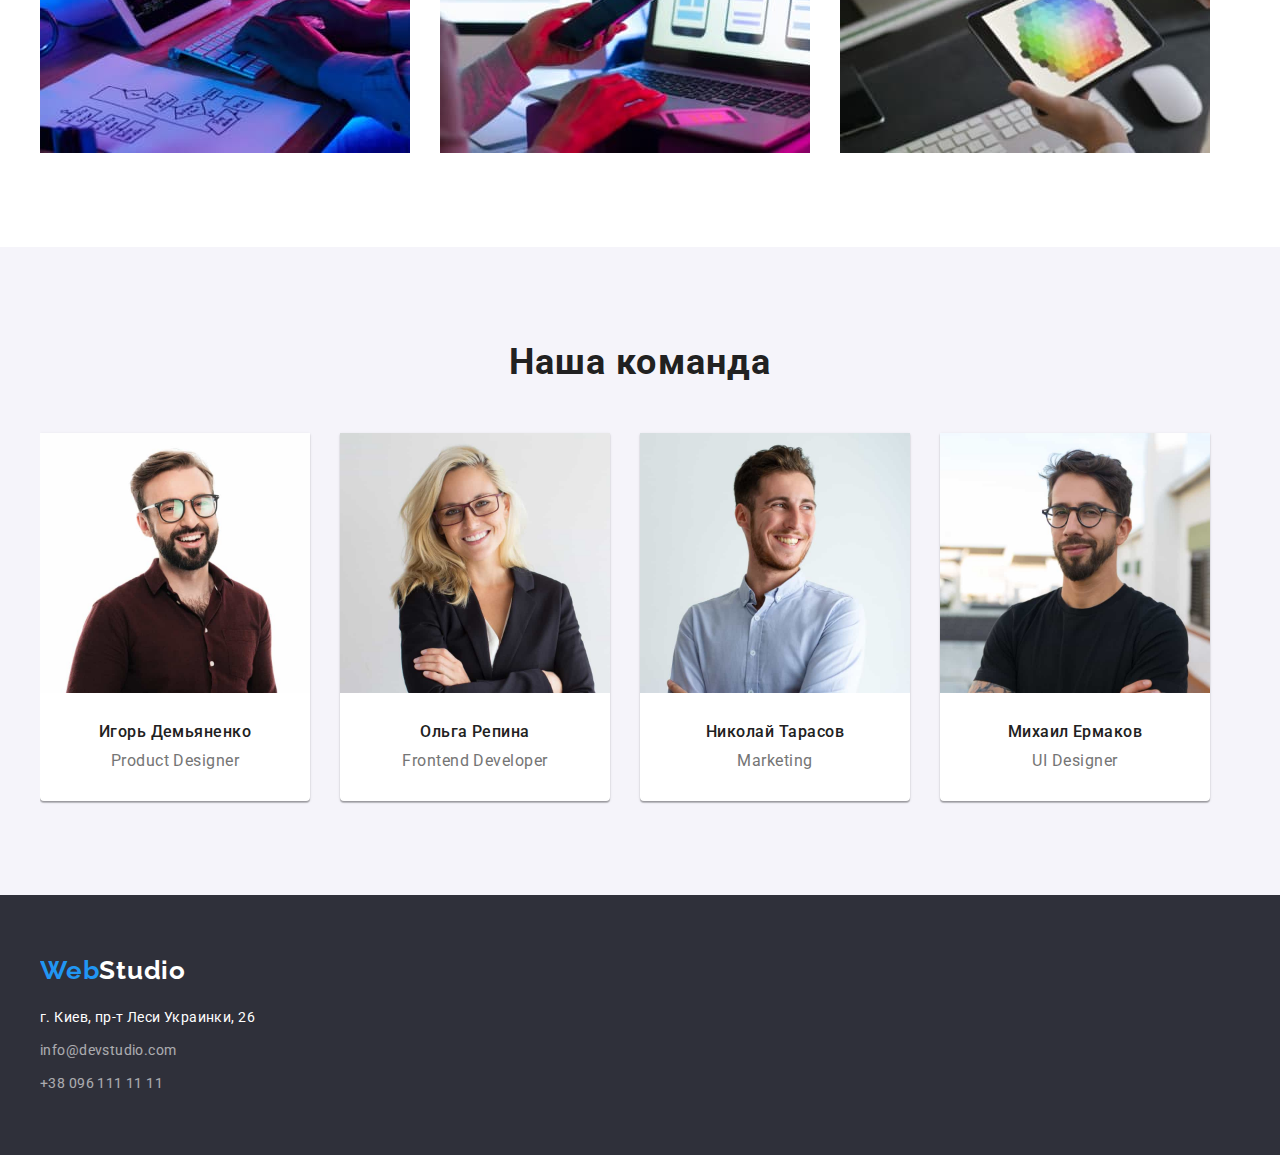
==== commit 24de25f5: "Version 2 - corrected" ====
--- a/index.html
+++ b/index.html
@@ -101,9 +101,9 @@
                     </ul>
                 </div>
             </section>
-            <!-- Фото видов деятельности -->
-            <section class="section">
-                <div class="container no-padding">
+            <!-- Фото видов деятельности или Чем мы занимаемся -->
+            <section class="section no-padding">
+                <div class="container">
                     <h2 class="section-title">Чем мы занимаемся</h2>
                     <ul class="activities-list">
                         <li class="activity-item">
@@ -134,7 +134,7 @@
                 </div>
             </section>
             <!-- Сотрудники, Наша команда -->
-            <section class="section-alternative">
+            <section class="section  alternative">
                 <div class="container">
                     <h2 class="section-title">Наша команда</h2>
                     <ul class="team-list">
--- a/css/styles.css
+++ b/css/styles.css
@@ -20,6 +20,7 @@
     font-family: var(--primary-font-family);
     font-weight: 400;
     font-size: 14px;
+    line-height: 1.71;
     margin: 0;
 }
 ul {
@@ -41,6 +42,8 @@
 
 img {
     display: block;
+    max-width: 100%;
+    height: auto;
 }
 
 .visually-hidden {
@@ -56,6 +59,8 @@
 
 /* === Шапка сайта === */
 .page-header {
+    padding-left: 15px;
+    padding-right: 15px;
     font-weight: 500;
     line-height: 1.14;
     background-color: var(--primary-white-color);
@@ -67,6 +72,7 @@
     align-items: center;
     padding-top: 0;
     padding-bottom: 0;
+    align-items: center;
 }
 
 /* Лого */
@@ -126,12 +132,12 @@
 }
 
 /* Контакты шапки страницы */
-.page-header .link {
+.contacts-nav .link {
     color: var(--primary-text-color);
     letter-spacing: 0.02em;
 }
-.page-header .link:hover,
-.page-header.link:focus {
+.contacts-nav .link:hover,
+.contacts-nav.link:focus {
     color: var(--accent-color);
 }
 .contacts-nav {
@@ -157,6 +163,8 @@
 /*Герой*/
 .hero {
     margin: 0 auto;
+    padding-left: 15px;
+    padding-right: 15px;
     padding-top: 200px;
     padding-bottom: 200px;
 
@@ -207,9 +215,13 @@
 /* Основные секции*/
 .section {
     background-color: var(--primary-white-color);
+    padding-left: 15px;
+    padding-right: 15px;
+    padding-top: 94px;
+    padding-bottom: 94px;
 }
 .section p,
-.section-alternative p {
+.section.alternative p {
     letter-spacing: 0.03em;
 }
 
@@ -244,6 +256,9 @@
 }
 
 /* Чем мы занимаемся */
+.section.no-padding {
+    padding-top: 0;
+}
 .section-title {
     margin-bottom: 50px;
 
@@ -266,21 +281,25 @@
 }
 
 /* Наша команда */
-.section-alternative {
+.section.alternative {
+    padding-bottom: 0px;
     background-color: var(--alt-background-color);
 }
+.section.alternative .container {
+    padding-bottom: 94px;
+}
+
 .team-item {
-    width: 270px;
     padding-bottom: 30px;
+    max-width: 270px;
+    border-radius: 0px 0px 4px 4px;
     box-shadow: 0px 1px 3px rgba(0, 0, 0, 0.12), 0px 1px 1px rgba(0, 0, 0, 0.14),
         0px 2px 1px rgba(0, 0, 0, 0.2);
-    border-radius: 0px 0px 4px 4px;
 
     background-color: var(--primary-white-color);
 }
 .team-title {
     margin-top: 30px;
-    margin-bottom: 10px;
 
     color: var(--title-text-color);
 
@@ -291,6 +310,7 @@
     letter-spacing: 0.03em;
 }
 .team-position {
+    margin-top: 10px;
     text-align: center;
     color: var(--primary-text-color);
     font-size: 16px;
@@ -298,6 +318,7 @@
 }
 .team-list {
     display: flex;
+    margin: 0;
 }
 .team-list .team-item {
     margin-right: 30px;
@@ -309,11 +330,12 @@
 /* Футер */
 .footer {
     background-color: var(--hero-footer-background-color);
-}
-.footer .container {
+    padding-left: 15px;
+    padding-right: 15px;
     padding-top: 60px;
     padding-bottom: 60px;
 }
+
 .logo-studio-footer {
     color: var(--primary-white-color);
 }
@@ -329,6 +351,7 @@
 .address {
     color: var(--primary-white-color);
     font-style: normal;
+    line-height: 1.71;
     letter-spacing: 0.03em;
     min-width: 231px;
 }
@@ -345,6 +368,9 @@
 }
 
 /* === ПОРТФОЛИО === */
+
+/* Кнопки фильтра */
+
 .filters {
     display: flex;
     justify-content: center;
@@ -382,8 +408,16 @@
     margin-right: 0;
 }
 
+/* Список проектов Портфолил */
+.project-text {
+    padding-top: 20px;
+    padding-right: 24px;
+    padding-bottom: 20px;
+    padding-left: 24px;
+    border: 1px solid var(--item-border-color);
+}
 .project-title {
-    margin: 20px auto 4px 24px;
+    margin-bottom: 4px;
 
     color: var(--title-text-color);
 
@@ -394,43 +428,42 @@
 }
 
 .project-type {
-    margin: 0 auto 20px 24px;
     font-weight: 400;
     font-size: 16px;
     line-height: 1.87;
 }
+
 .project-item {
     width: 370px;
-    background-color: var(--primary-white-color);
-    border: 1px solid var(--item-border-color);
-}
-
-.projects-list {
-    display: flex;
-    flex-wrap: wrap;
-    min-width: 1200px;
-}
-.projects-list .project-item {
     margin-right: 30px;
     margin-bottom: 30px;
-}
-.projects-list .project-item:nth-child(3n + 3) {
-    margin-right: 0;
-}
-
+    background-color: var(--primary-white-color);
+}
+/* width: calc((100%-60px)/3) */
+
+/* .project-item {margin: 15px;}
+.container {margin: -15px;}
+    */
+/* flex-basis: calc(100% / 3 - 30px); */
+
+.projects-list {
+    display: flex;
+    flex-wrap: wrap;
+    margin: 0;
+    min-width: 1170px;
+}
+.project-item:nth-child(3n) {
+    margin-right: 0;
+}
+.project-item:nth-last-child(-n + 3) {
+    margin-bottom: 0;
+}
 /* === Блочная модель === */
 
 .container {
     margin-left: auto;
     margin-right: auto;
-    padding-left: 15px;
-    padding-right: 15px;
     max-width: 1200px;
-    padding-top: 94px;
-    padding-bottom: 94px;
     width: 100%;
     overflow: hidden;
 }
-.container.no-padding {
-    padding-top: 0;
-}
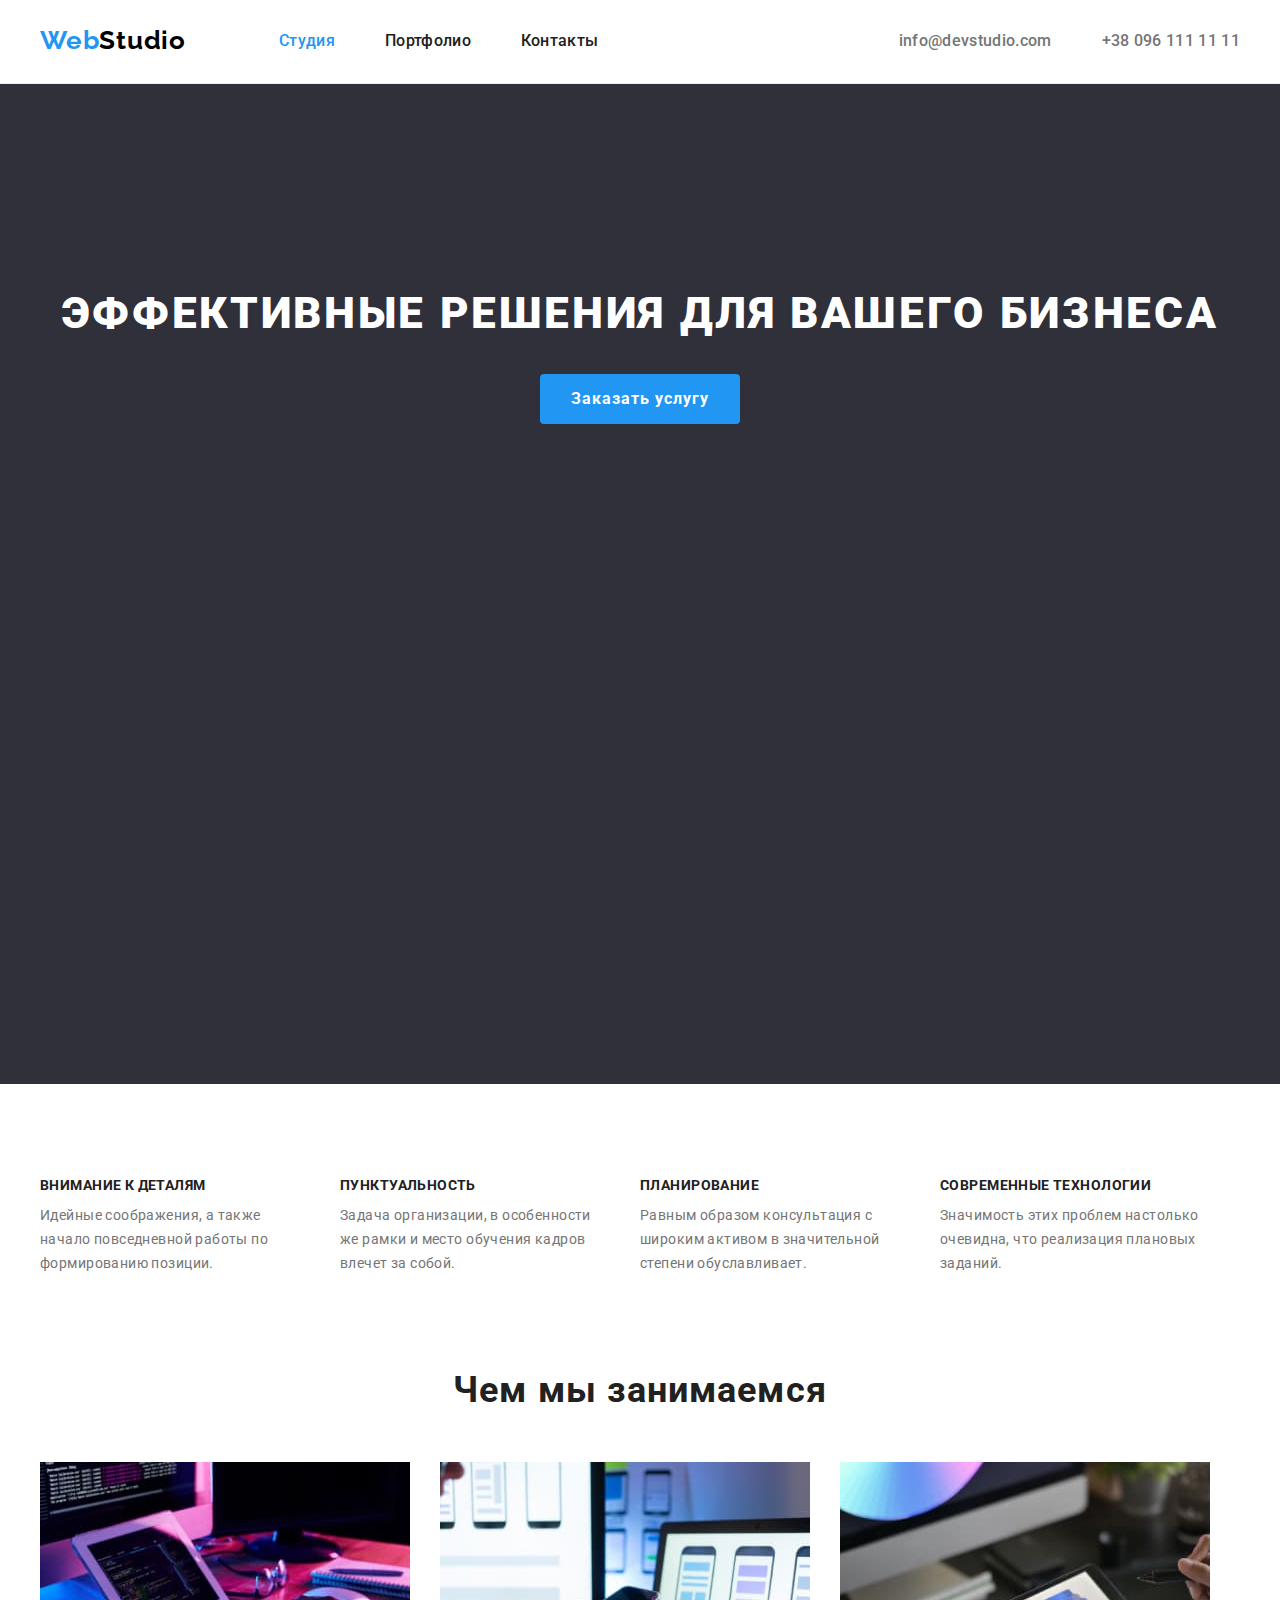
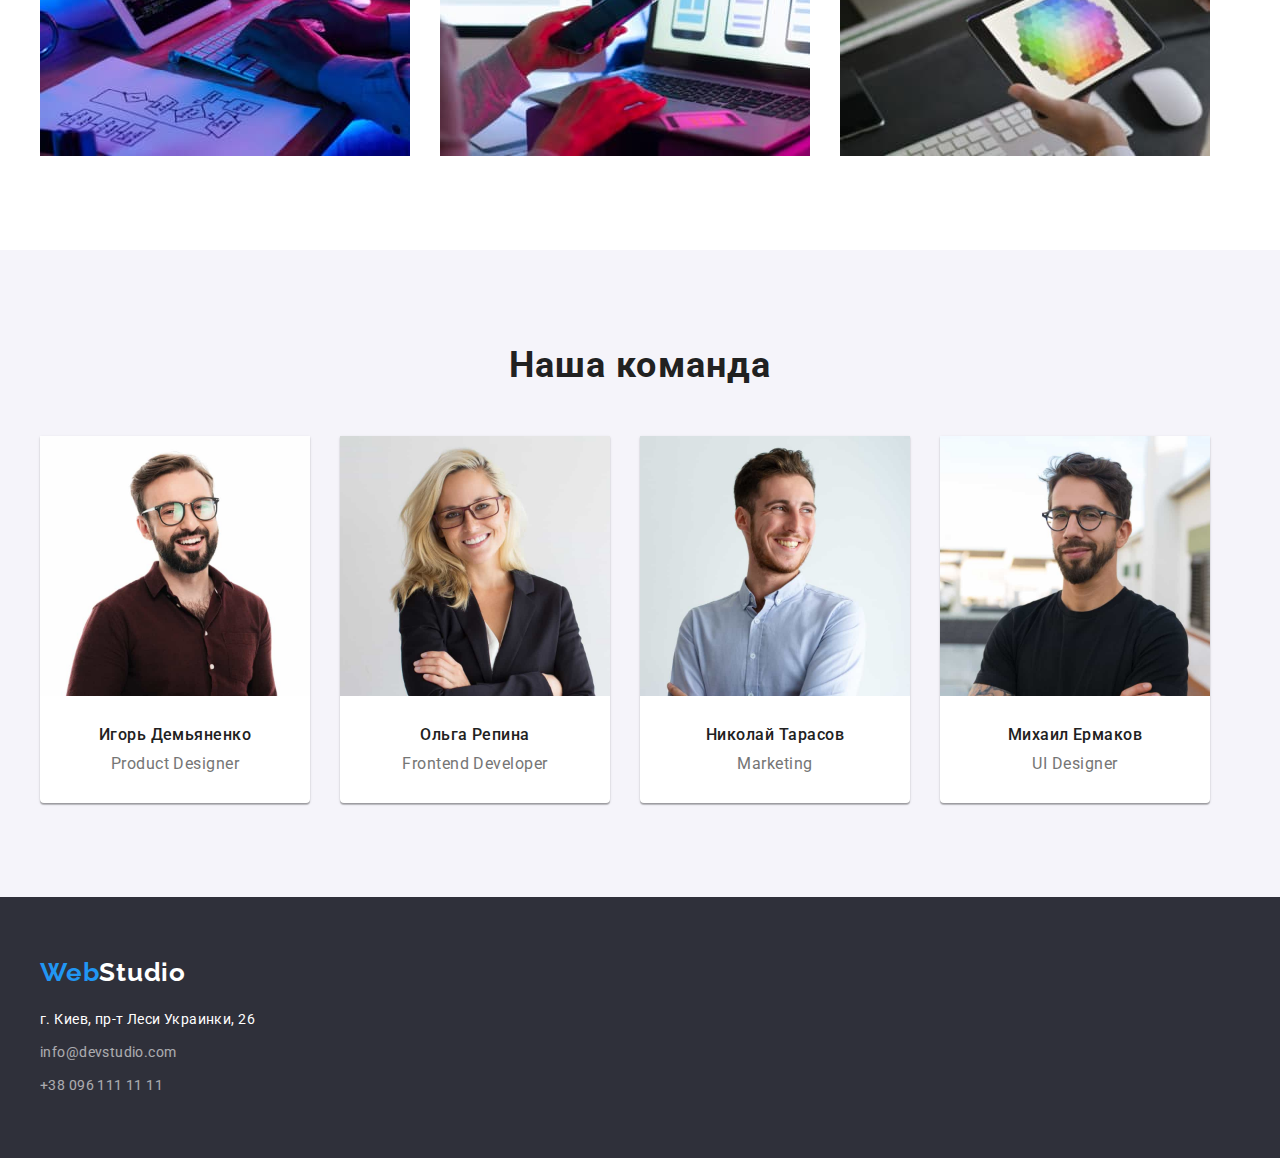
==== commit f99f8af4: "Version 3 - corrected - paddings" ====
--- a/index.html
+++ b/index.html
@@ -54,7 +54,7 @@
         <main>
             <!-- Герой -->
             <section class="hero">
-                <div class="hero-content">
+                <div class="container hero-content">
                     <h1 class="hero-title">
                         Эффективные решения для вашего бизнеса
                     </h1>
--- a/css/styles.css
+++ b/css/styles.css
@@ -59,10 +59,9 @@
 
 /* === Шапка сайта === */
 .page-header {
-    padding-left: 15px;
-    padding-right: 15px;
     font-weight: 500;
-    line-height: 1.14;
+    font-size: 16px;
+    line-height: 1.17;
     background-color: var(--primary-white-color);
     border-bottom: 1px solid var(--header-border-color);
 }
@@ -163,8 +162,6 @@
 /*Герой*/
 .hero {
     margin: 0 auto;
-    padding-left: 15px;
-    padding-right: 15px;
     padding-top: 200px;
     padding-bottom: 200px;
 
@@ -197,6 +194,7 @@
 
     font-family: inherit;
     font-weight: 700;
+    font-size: 16px;
     line-height: 1.88;
     text-align: center;
     cursor: pointer;
@@ -215,8 +213,6 @@
 /* Основные секции*/
 .section {
     background-color: var(--primary-white-color);
-    padding-left: 15px;
-    padding-right: 15px;
     padding-top: 94px;
     padding-bottom: 94px;
 }
@@ -282,11 +278,7 @@
 
 /* Наша команда */
 .section.alternative {
-    padding-bottom: 0px;
     background-color: var(--alt-background-color);
-}
-.section.alternative .container {
-    padding-bottom: 94px;
 }
 
 .team-item {
@@ -330,8 +322,6 @@
 /* Футер */
 .footer {
     background-color: var(--hero-footer-background-color);
-    padding-left: 15px;
-    padding-right: 15px;
     padding-top: 60px;
     padding-bottom: 60px;
 }
@@ -408,7 +398,7 @@
     margin-right: 0;
 }
 
-/* Список проектов Портфолил */
+/* Список проектов Портфолио */
 .project-text {
     padding-top: 20px;
     padding-right: 24px;
@@ -463,7 +453,8 @@
 .container {
     margin-left: auto;
     margin-right: auto;
+    padding-left: 15px;
+    padding-right: 15px;
     max-width: 1200px;
     width: 100%;
-    overflow: hidden;
-}
+}
